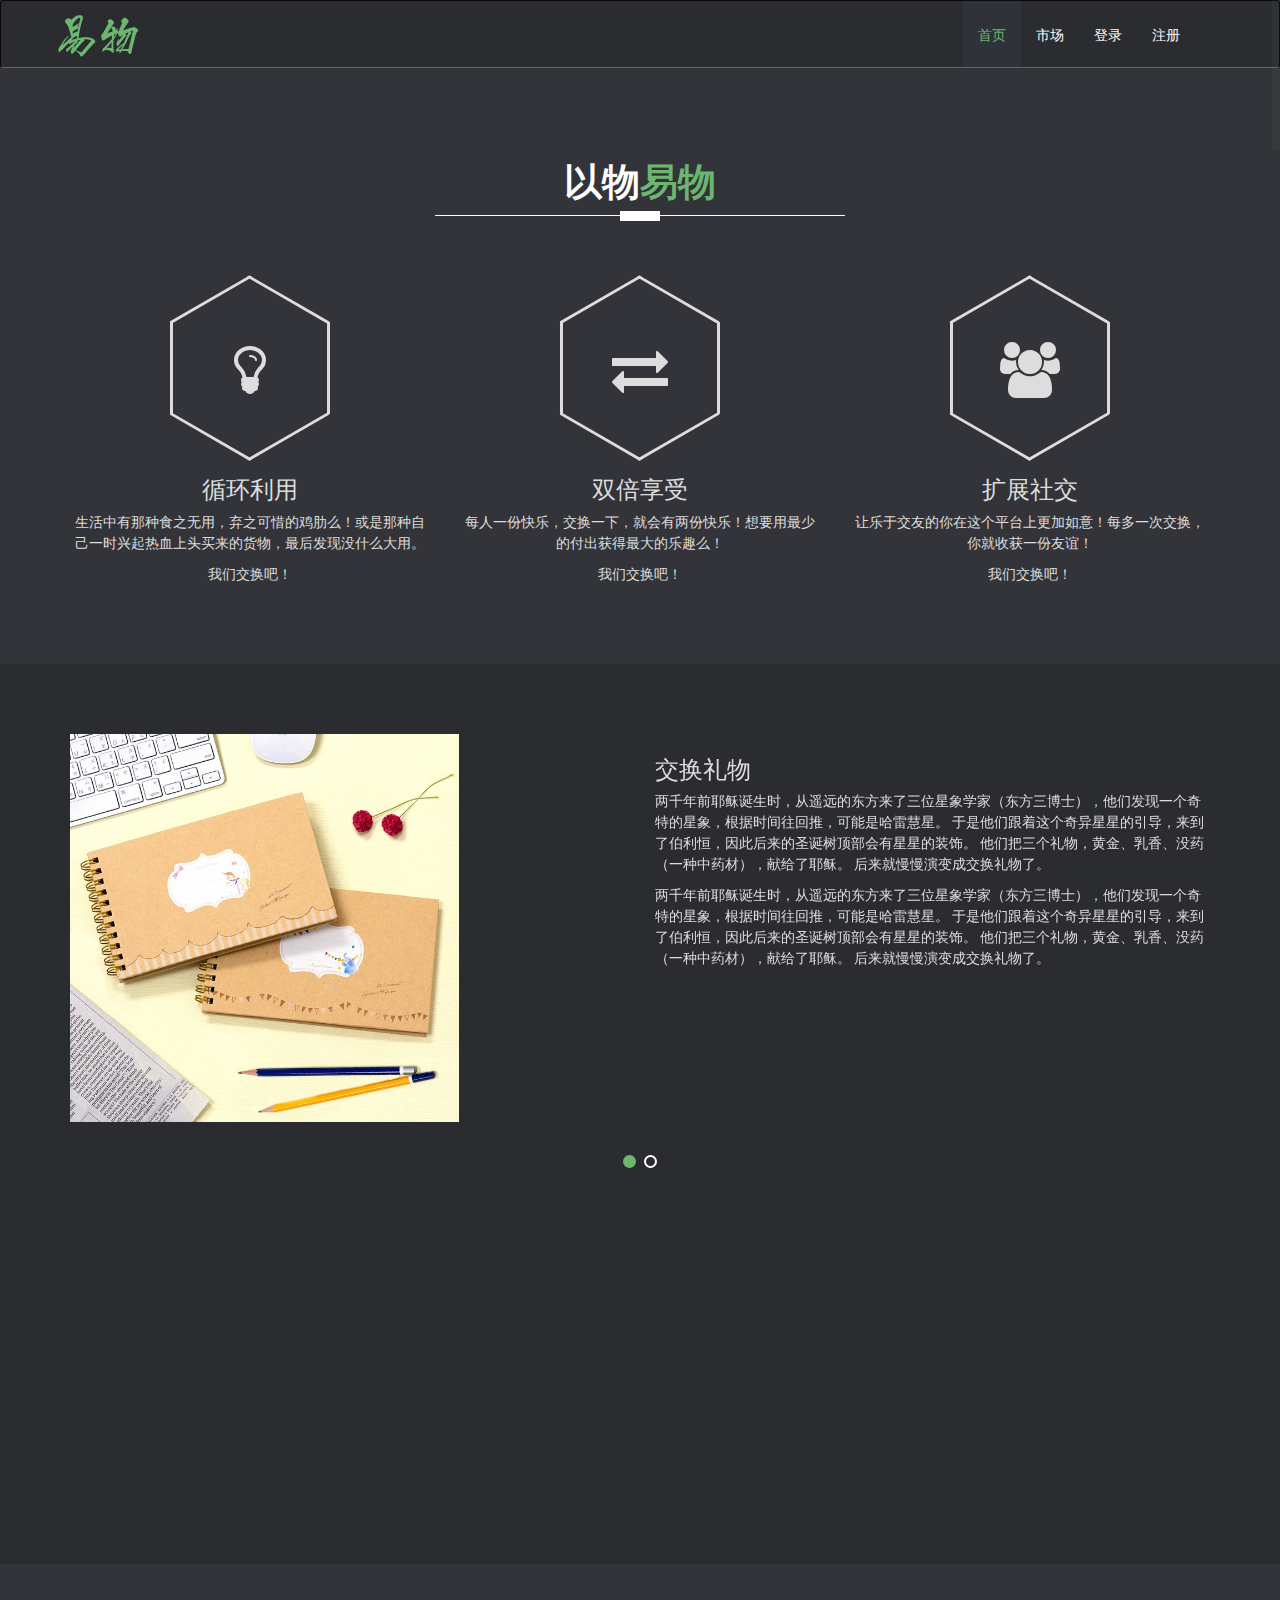
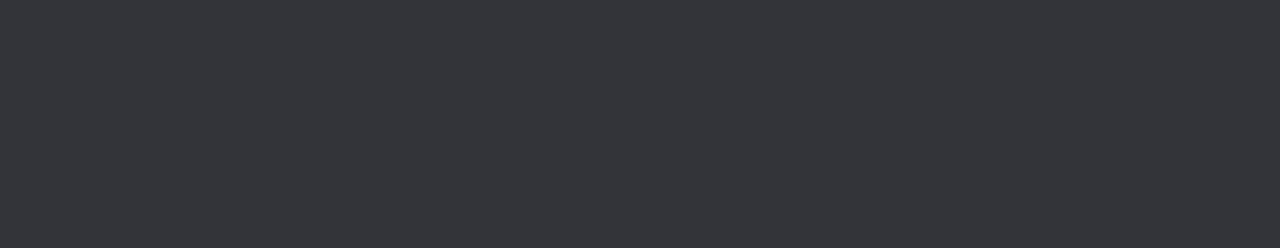
==== web/market.html @ 010b6f3e "完成登录界面以及市场" ====
<!DOCTYPE html>
<!--[if lt IE 7]>      <html class="no-js lt-ie9 lt-ie8 lt-ie7"> <![endif]-->
<!--[if IE 7]>         <html class="no-js lt-ie9 lt-ie8"> <![endif]-->
<!--[if IE 8]>         <html class="no-js lt-ie9"> <![endif]-->
<!--[if gt IE 8]><!-->
<html class="no-js">
<!--<![endif]-->

<head>
  <meta http-equiv="Content-Type" content="text/html; charset=UTF-8">
  <meta name="description" content="BUAA database course work">

  <meta name="author" content="TongyuYue">

  <title>易物校园二手物品交换平台</title>

  <!-- Mobile Specific Meta
        ================================================== -->
  <meta name="viewport" content="width=device-width, initial-scale=1">

  <!-- Favicon -->
  <link rel="shortcut icon" type="image/x-icon" href="img/favicon.png" />

  <!-- CSS
        ================================================== -->
  <!-- Fontawesome Icon font -->
  <link rel="stylesheet" href="css/font-awesome.min.css">
  <!-- bootstrap.min css -->
  <link rel="stylesheet" href="css/bootstrap.min.css">
  <!-- Animate.css -->
  <link rel="stylesheet" href="css/animate.css">
  <!-- Owl Carousel -->
  <link rel="stylesheet" href="css/owl.carousel.css">
  <!-- Grid Component css -->
  <link rel="stylesheet" href="css/component.css">
  <!-- Slit Slider css -->
  <link rel="stylesheet" href="css/slit-slider.css">
  <!-- Main Stylesheet -->
  <link rel="stylesheet" href="css/main.css">
  <!-- Media Queries -->
  <link rel="stylesheet" href="css/media-queries.css">

  <!--
        Google Font
        =========================== -->

  <!-- Oswald / Title Font -->
  <link href='http://fonts.useso.com/css?family=Oswald:400,300' rel='stylesheet' type='text/css'>
  <!-- Ubuntu / Body Font -->
  <link href='http://fonts.useso.com/css?family=Ubuntu:400,300' rel='stylesheet' type='text/css'>

  <!-- Modernizer Script for old Browsers -->
  <script src="js/modernizr-2.6.2.min.js"></script>




</head>

<body id="body">
  <!--
        Start Preloader
        ==================================== -->
  <div id="loading-mask">
    <div class="loading-img">
      <img alt="Yiwu Preloader" src="img/preloader.gif" />
    </div>
  </div>
  <!--
        End Preloader
        ==================================== -->

  <!--
        Welcome Slider
        ==================================== -->

  <!--/#home section-->

  <!-- 
        Fixed Navigation
        ==================================== -->
  <header id="navigation" class="navbar navbar-inverse">
    <div class="container">
      <div class="navbar-header">
        <!-- responsive nav button -->
        <button type="button" class="navbar-toggle" data-toggle="collapse" data-target=".navbar-collapse">
                        <span class="sr-only">Toggle navigation</span>
                        <span class="icon-bar"></span>
                        <span class="icon-bar"></span>
                        <span class="icon-bar"></span>
                    </button>
        <!-- /responsive nav button -->

        <!-- logo -->
        <a class="navbar-brand" href="#body">
          <h1 id="logo">
            <img src="img/logo-yiwu.png" />
          </h1>
        </a>
        <!-- /logo -->
      </div>

      <!-- main nav -->
      <nav class="collapse navbar-collapse navbar-right" role="Navigation">
        <ul id="nav" class="nav navbar-nav">
          <li class="current"><a href="#body">首页</a></li>
          <li><a href="#services">市场</a></li>
          <li><a data-toggle="modal" data-target="#login" href="#services">登录</a></li>
          <li><a href="#contact-us">注册</a></li>
        </ul>
      </nav>
      <!-- /main nav -->

    </div>
  </header>
  <!--
        End Fixed Navigation
        ==================================== -->

  <div class="copyrights">Collect from <a href="https://github.com/mycraftmw/db-course">GitHub</a></div>

  <!-- 登录模态框（Modal） -->
  <div id="login" class="modal fade">
    <div class="modal-dialog">
      <div class="modal-content">
        <div class="modal-header">
          <a class="close" data-dismiss="modal">×</a>
          <h3 class="black">登录</h3>
        </div>
        <div class="modal-body">
          <p>
            <label class="black">用户名：</label>
            <input class="black" type="text" name="username" placeholder="username" />
          </p>
          <p>
            <label class="black">密&emsp;码：</label>
            <input type="password" name="password" placeholder="password" />
          </p>
        </div>
        <div class="modal-footer">
          <a href="#" class="btn btn-success black" onclick="javascript:login()">登录</a>
          <a href="#" class="btn black " data-dismiss="modal">关闭</a>
        </div>
      </div>
    </div>
  </div>

  <!--
        Start About Section
        ==================================== -->
  <section id="about" class="bg-one">
    <div class="container">
      <div class="row">

        <!-- section title -->
        <div class="title text-center wow fadeIn" data-wow-duration="1500ms">
          <h2>以物<span class="color">易物</span></h2>
          <div class="border"></div>
        </div>
        <!-- /section title -->

        <!-- About item -->
        <div class="col-md-4 text-center wow fadeInUp" data-wow-duration="500ms">
          <div class="wrap-about">
            <div class="icon-box">
              <i class="fa fa-lightbulb-o fa-4x"></i>
            </div>
            <!-- Express About Yourself -->
            <div class="about-content text-center">
              <h3>循环利用</h3>
              <p>生活中有那种食之无用，弃之可惜的鸡肋么！或是那种自己一时兴起热血上头买来的货物，最后发现没什么大用。</p>
              <p>我们交换吧！</p>
            </div>
          </div>
        </div>
        <!-- End About item -->

        <!-- About item -->
        <div class="col-md-4 text-center wow fadeInUp" data-wow-duration="500ms" data-wow-delay="250ms">
          <div class="wrap-about">
            <div class="icon-box">
              <i class="fa fa-exchange fa-4x "></i>
            </div>
            <!-- Express About Yourself -->
            <div class="about-content text-center">
              <h3>双倍享受</h3>
              <p>每人一份快乐，交换一下，就会有两份快乐！想要用最少的付出获得最大的乐趣么！</p>
              <p>我们交换吧！</p>
            </div>
          </div>
        </div>
        <!-- End About item -->

        <!-- About item -->
        <div class="col-md-4 text-center wow fadeInUp" data-wow-duration="500ms" data-wow-delay="500ms">
          <div class="wrap-about kill-margin-bottom">
            <div class="icon-box">
              <i class="fa fa-users fa-4x"></i>
            </div>
            <!-- Express About Yourself -->
            <div class="about-content text-center">
              <h3>扩展社交</h3>
              <p>让乐于交友的你在这个平台上更加如意！每多一次交换，你就收获一份友谊！</p>
              <p>我们交换吧！</p>
            </div>
          </div>
        </div>
        <!-- End About item -->

      </div>
      <!-- End row -->
    </div>
    <!-- End container -->
  </section>
  <!-- End section -->

  <!--
        Start Main Features
        ==================================== -->
  <section id="main-features">
    <div class="container">
      <div class="row">

        <!-- features item -->
        <div id="features">
          <div class="item">

            <div class="features-item">

              <!-- features media -->
              <div class="col-md-6 feature-media media-wrapper wow fadeInUp" data-wow-duration="500ms">
                <img src="img/jiaohuan.png" class="img-responsive" width="70%">
              </div>
              <!-- /features media -->

              <!-- features content -->
              <div class="col-md-6 feature-desc wow fadeInUp" data-wow-duration="500ms" data-wow-delay="300ms">
                <h3>交换礼物</h3>
                <p>两千年前耶稣诞生时，从遥远的东方来了三位星象学家（东方三博士），他们发现一个奇特的星象，根据时间往回推，可能是哈雷慧星。 于是他们跟着这个奇异星星的引导，来到了伯利恒，因此后来的圣诞树顶部会有星星的装饰。 他们把三个礼物，黄金、乳香、没药（一种中药材），献给了耶稣。
                  后来就慢慢演变成交换礼物了。
                </p>
                <p>两千年前耶稣诞生时，从遥远的东方来了三位星象学家（东方三博士），他们发现一个奇特的星象，根据时间往回推，可能是哈雷慧星。 于是他们跟着这个奇异星星的引导，来到了伯利恒，因此后来的圣诞树顶部会有星星的装饰。 他们把三个礼物，黄金、乳香、没药（一种中药材），献给了耶稣。
                  后来就慢慢演变成交换礼物了。
                </p>
              </div>
              <!-- /features content -->

            </div>
          </div>

          <div class="item">
            <div class="features-item">

              <!-- features media -->
              <div class="col-md-6 feature-media wow fadeInUp" data-wow-duration="500ms">
                <img src="img/happyfriend.jpg" class="img-responsive">
              </div>
              <!-- /features media -->

              <!-- features content -->
              <div class="col-md-6 feature-desc wow fadeInUp" data-wow-duration="500ms" data-wow-delay="300ms">
                <h3>欢乐交友</h3>
                <p>两千年前耶稣诞生时，从遥远的东方来了三位星象学家（东方三博士），他们发现一个奇特的星象，根据时间往回推，可能是哈雷慧星。 于是他们跟着这个奇异星星的引导，来到了伯利恒，因此后来的圣诞树顶部会有星星的装饰。 他们把三个礼物，黄金、乳香、没药（一种中药材），献给了耶稣。
                  后来就慢慢演变成交换礼物了。
                </p>
                <p>两千年前耶稣诞生时，从遥远的东方来了三位星象学家（东方三博士），他们发现一个奇特的星象，根据时间往回推，可能是哈雷慧星。 于是他们跟着这个奇异星星的引导，来到了伯利恒，因此后来的圣诞树顶部会有星星的装饰。 他们把三个礼物，黄金、乳香、没药（一种中药材），献给了耶稣。
                  后来就慢慢演变成交换礼物了。
                </p>
              </div>
              <!-- /features content -->

            </div>
          </div>
        </div>
        <!-- /features item -->

      </div>
      <!-- End row -->
    </div>
    <!-- End container -->
  </section>
  <!-- End section -->

  <!--
        Start Counter Section
        ==================================== -->

  <section id="counter" class="parallax-section">
    <div class="container">
      <div class="row">

        <!-- first count item -->
        <div class="col-md-3 col-sm-6 col-xs-12 text-center wow fadeInDown" data-wow-duration="500ms">
          <div class="counters-item">
            <div>
              <span data-speed="3000" data-to="320">320</span>
            </div>
            <i class="fa fa-users fa-3x"></i>
            <h3>Happy Clients</h3>
          </div>
        </div>
        <!-- end first count item -->

        <!-- second count item -->
        <div class="col-md-3 col-sm-6 col-xs-12 text-center wow fadeInDown" data-wow-duration="500ms" data-wow-delay="200ms">
          <div class="counters-item">
            <div>
              <span data-speed="3000" data-to="565">565</span>
            </div>
            <i class="fa fa-check-square fa-3x"></i>
            <h3>Transaction completed</h3>
          </div>
        </div>
        <!-- end second count item -->

        <!-- third count item -->
        <div class="col-md-3 col-sm-6 col-xs-12 text-center wow fadeInDown" data-wow-duration="500ms" data-wow-delay="400ms">
          <div class="counters-item">
            <div>
              <span data-speed="3000" data-to="95">95</span>
              <span>%</span>
            </div>
            <i class="fa fa-thumbs-up fa-3x"></i>
            <h3>Positive feedback</h3>

          </div>
        </div>
        <!-- end third count item -->

        <!-- fourth count item -->
        <div class="col-md-3 col-sm-6 col-xs-12 text-center wow fadeInDown" data-wow-duration="500ms" data-wow-delay="600ms">
          <div class="counters-item kill-margin-bottom">
            <div>
              <span data-speed="3000" data-to="2500">2500</span>
            </div>
            <i class="fa fa-coffee fa-3x"></i>
            <h3>Cups of Coffee</h3>
          </div>
        </div>
        <!-- end fourth count item -->

      </div>
      <!-- end row -->
    </div>
    <!-- end container -->
  </section>
  <!-- end section -->

  <!-- end Contact Area
        ========================================== -->

  <footer id="footer" class="bg-one">
    <div class="container">
      <div class="row wow fadeInUp" data-wow-duration="500ms">
        <div class="col-lg-12">

          <!-- Footer Social Links -->
          <div class="social-icon">
            <ul>
              <li><a href="#"><i class="fa fa-facebook"></i></a></li>
              <li><a href="#"><i class="fa fa-twitter"></i></a></li>
              <li><a href="#"><i class="fa fa-google-plus"></i></a></li>
              <li><a href="#"><i class="fa fa-youtube"></i></a></li>
              <li><a href="#"><i class="fa fa-linkedin"></i></a></li>
              <li><a href="#"><i class="fa fa-dribbble"></i></a></li>
              <li><a href="#"><i class="fa fa-pinterest"></i></a></li>
            </ul>
          </div>
          <!--/. End Footer Social Links -->

          <!-- copyright -->
          <div class="copyright text-center">
            <a href="index.html">
              <img src="img/logo-yiwu.png" alt="Meghna" />
            </a>
            <br />

            <p>数据库展示<a href="https://github.com/mycraftmw/db-course" target="_blank" title="gayhub">GitHub</a> - Collect from
              <a href="https://github.com/mycraftmw/db-course" title="gayhub" target="_blank">GayHub</a>. Copyright &copy;
              2015. All Rights Reserved.</p>
          </div>
          <!-- /copyright -->

        </div>
        <!-- end col lg 12 -->
      </div>
      <!-- end row -->
    </div>
    <!-- end container -->
  </footer>
  <!-- end footer -->

  <!-- Back to Top
        ============================== -->
  <a href="javascript:;" id="scrollUp">
    <i class="fa fa-angle-up fa-2x"></i>
  </a>

  <!-- end Footer Area
        ========================================== -->

  <!-- 
        Essential Scripts
        =====================================-->

  <!-- Main jQuery -->
  <script src="js/jquery-1.11.0.min.js"></script>
  <!-- Bootstrap 3.1 -->
  <script src="js/bootstrap.min.js"></script>
  <!-- Slitslider -->
  <script src="js/jquery.slitslider.js"></script>
  <script src="js/jquery.ba-cond.min.js"></script>
  <!-- Parallax -->
  <script src="js/jquery.parallax-1.1.3.js"></script>
  <!-- Owl Carousel -->
  <script src="js/owl.carousel.min.js"></script>
  <!-- Portfolio Filtering -->
  <script src="js/jquery.mixitup.min.js"></script>
  <!-- Custom Scrollbar -->
  <script src="js/jquery.nicescroll.min.js"></script>
  <!-- Jappear js -->
  <script src="js/jquery.appear.js"></script>
  <!-- Pie Chart -->
  <script src="js/easyPieChart.js"></script>
  <!-- jQuery Easing -->
  <script src="js/jquery.easing-1.3.pack.js"></script>
  <!-- tweetie.min -->
  <script src="js/tweetie.min.js"></script>
  <!-- Google Map API -->

  <!-- Highlight menu item -->
  <script src="js/jquery.nav.js"></script>
  <!-- Sticky Nav -->
  <script src="js/jquery.sticky.js"></script>
  <!-- Number Counter Script -->
  <script src="js/jquery.countTo.js"></script>
  <!-- wow.min Script -->
  <script src="js/wow.min.js"></script>
  <!-- For video responsive -->
  <script src="js/jquery.fitvids.js"></script>
  <!-- Grid js -->
  <script src="js/grid.js"></script>
  <!-- Custom js -->
  <script src="js/custom.js"></script>

</body>

</html>
---- web/css/component.css ----
#og-grid > .mix{
	display: none;
}

.og-grid {
	list-style: none;
	padding: 20px 0;
	margin: 0 auto;
	text-align: center;
	width: 100%;
}

.og-grid li {
	display: inline-block;
	margin: 0 0 3px 0;
	vertical-align: top;
	height: 250px;
    width: 300px;
}

.og-grid li > a,
.og-grid li > a img {
	border: none;
	outline: none;
	display: block;
	position: relative;
    max-width: 100%;
    height: 250px;
}

.og-grid li.og-expanded > a::after {
	top: auto;
	border: solid transparent;
	content: " ";
	height: 0;
	width: 0;
	position: absolute;
	pointer-events: none;
	border-bottom-color: #43464B;
	border-width: 15px;
	left: 50%;
	margin: -20px 0 0 -15px;
}

.og-expander {
	position: absolute;
	background-color: rgba(242,242,242,.1);
	top: auto;
	left: 0;
	width: 100%;
	margin-top: 10px;
	text-align: left;
	height: 0;
	overflow: hidden;
}

.og-expander-inner {
	padding: 50px 30px;
	height: 100%;
    color: #ddd;
}

.og-close {
	position: absolute;
	width: 40px;
	height: 40px;
	top: 20px;
	right: 20px;
	cursor: pointer;
}

.og-close::before,
.og-close::after {
	content: '';
	position: absolute;
	width: 100%;
	top: 50%;
	height: 1px;
	background: #888;
	-webkit-transform: rotate(45deg);
	-moz-transform: rotate(45deg);
	transform: rotate(45deg);
}

.og-close::after {
	-webkit-transform: rotate(-45deg);
	-moz-transform: rotate(-45deg);
	transform: rotate(-45deg);
}

.og-close:hover::before,
.og-close:hover::after {
	background: #fff;
}

.og-fullimg,
.og-details {
	width: 50%;
	float: left;
	height: 100%;
	overflow: hidden;
	position: relative;
}

.og-details {
	padding: 0 40px 0 20px;
}

.og-fullimg {
	text-align: center;
}

.og-fullimg img {
	display: inline-block;
	max-height: 100%;
	max-width: 100%;
}

.og-details h3 {
	font-size: 28px;
	font-weight: 300;
	margin-bottom: 10px;
	padding: 40px 0 10px;
	text-transform: capitalize;
}

.og-details p {
	font-weight: 400;
	font-size: inherit;
	line-height: 22px;
	color: inherit;
}

.og-details a {
	font-size: 16px;
	color: #999;
	text-transform: capitalize;
	padding: 10px 20px;
	border: 2px solid #999;
	display: inline-block;
	margin: 30px 0 0;
	outline: none;
}

.og-details a::before {
	content: '\2192';
    display: inline-block;
    float: right;
    margin-left: 10px;
}

.og-details a:hover {
	border-color: #ddd;
	color: #ddd;
}

.og-loading {
	width: 20px;
	height: 20px;
	border-radius: 50%;
	background: #ddd;
	box-shadow: 0 0 1px #ccc, 15px 30px 1px #ccc, -15px 30px 1px #ccc;
	position: absolute;
	top: 50%;
	left: 50%;
	margin: -25px 0 0 -25px;
	-webkit-animation: loader 0.5s infinite ease-in-out both;
	-moz-animation: loader 0.5s infinite ease-in-out both;
	animation: loader 0.5s infinite ease-in-out both;
}

@-webkit-keyframes loader {
	0% { background: #ddd; }
	33% { background: #ccc; box-shadow: 0 0 1px #ccc, 15px 30px 1px #ccc, -15px 30px 1px #ddd; }
	66% { background: #ccc; box-shadow: 0 0 1px #ccc, 15px 30px 1px #ddd, -15px 30px 1px #ccc; }
}

@-moz-keyframes loader {
	0% { background: #ddd; }
	33% { background: #ccc; box-shadow: 0 0 1px #ccc, 15px 30px 1px #ccc, -15px 30px 1px #ddd; }
	66% { background: #ccc; box-shadow: 0 0 1px #ccc, 15px 30px 1px #ddd, -15px 30px 1px #ccc; }
}

@keyframes loader {
	0% { background: #ddd; }
	33% { background: #ccc; box-shadow: 0 0 1px #ccc, 15px 30px 1px #ccc, -15px 30px 1px #ddd; }
	66% { background: #ccc; box-shadow: 0 0 1px #ccc, 15px 30px 1px #ddd, -15px 30px 1px #ccc; }
}

@media screen and (max-width: 830px) {

	.og-expander h3 { font-size: 32px; }
	.og-expander p { font-size: 13px; }
	.og-expander a { font-size: 12px; }

}

@media screen and (max-width: 650px) {

	.og-fullimg { display: none; }
	.og-details { float: none; width: 100%; }
	
}
---- web/css/slit-slider.css ----
.sl-slider-wrapper {
	width: 800px;
	height: 400px;
	margin: 0 auto;
	position: relative;
	overflow: hidden;
}

.sl-slider {
	position: absolute;
	top: 0;
	left: 0;
}

/* Slide wrapper and slides */

.sl-slide,
.sl-slides-wrapper,
.sl-slide-inner {
	position: absolute;
	width: 100%;
	height: 100%;
	top: 0;
	left: 0;
} 

.sl-slide {
	z-index: 1;
}

/* The duplicate parts/slices */

.sl-content-slice {
	overflow: hidden;
	position: absolute;
	-webkit-box-sizing: content-box;
	-moz-box-sizing: content-box;
	box-sizing: content-box;
	background: #fff;
	-webkit-backface-visibility: hidden;
	-moz-backface-visibility: hidden;
	-o-backface-visibility: hidden;
	-ms-backface-visibility: hidden;
	backface-visibility: hidden;
	opacity : 1;
}

/* Horizontal slice */

.sl-slide-horizontal .sl-content-slice {
	width: 100%;
	height: 50%;
	left: -200px;
	-webkit-transform: translateY(0%) scale(1);
	-moz-transform: translateY(0%) scale(1);
	-o-transform: translateY(0%) scale(1);
	-ms-transform: translateY(0%) scale(1);
	transform: translateY(0%) scale(1);
}

.sl-slide-horizontal .sl-content-slice:first-child {
	top: -200px;
	padding: 200px 200px 0px 200px;
}

.sl-slide-horizontal .sl-content-slice:nth-child(2) {
	top: 50%;
	padding: 0px 200px 200px 200px;
}

/* Vertical slice */

.sl-slide-vertical .sl-content-slice {
	width: 50%;
	height: 100%;
	top: -200px;
	-webkit-transform: translateX(0%) scale(1);
	-moz-transform: translateX(0%) scale(1);
	-o-transform: translateX(0%) scale(1);
	-ms-transform: translateX(0%) scale(1);
	transform: translateX(0%) scale(1);
}

.sl-slide-vertical .sl-content-slice:first-child {
	left: -200px;
	padding: 200px 0px 200px 200px;
}

.sl-slide-vertical .sl-content-slice:nth-child(2) {
	left: 50%;
	padding: 200px 200px 200px 0px;
}

/* Content wrapper */
/* Width and height is set dynamically */
.sl-content-wrapper {
	position: absolute;
}

.sl-content {
	width: 100%;
	height: 100%;
	background: #fff;
}

/* Default styles for background colors */
.sl-slide-horizontal .sl-slide-inner {
	background: #ddd;
}

.sl-slide-vertical .sl-slide-inner {
	background: #ccc;
}

/* ======================================================================================== */
/*	Custom Style
/* ======================================================================================== */

#home .sl-slider-wrapper {
	width: 100%;
	overflow: hidden;
	position: relative;
}

#home .bg-img {
	padding: 200px;
	-webkit-box-sizing: content-box;
	-moz-box-sizing: content-box;
	box-sizing: content-box;
	position: absolute;
	top: -200px;
	left: -200px;
	width: 100%;
	height: 100%;
	-webkit-background-size: cover;
	-moz-background-size: cover;
	background-size: cover;
	background-position: center center;
}

/* Custom navigation arrows */

.nav-arrows span {
	position: absolute;
	z-index: 2000;
	top: 50%;
	width: 40px;
	height: 40px;
	border: 8px solid #ddd;
	border: 8px solid rgba(150,150,150,0.4);
	text-indent: -90000px;
	margin-top: -40px;
	cursor: pointer;
	
	-webkit-transform: rotate(45deg);
	-moz-transform: rotate(45deg);
	-o-transform: rotate(45deg);
	-ms-transform: rotate(45deg);
	transform: rotate(45deg);
}

.nav-arrows span:hover {
	border-color: rgba(150,150,150,0.9);
}

.nav-arrows span.nav-arrow-prev {
	left: 5%;
	border-right: none;
	border-top: none;
}

.nav-arrows span.nav-arrow-next {
	right: 5%;
	border-left: none;
	border-bottom: none;
}

/* Custom navigation dots */

.nav-dots {
	text-align: center;
	position: absolute;
	bottom: 2%;
	height: 30px;
	width: 100%;
	left: 0;
	z-index: 1000;
	display: none;
}

.nav-dots span {
	display: inline-block;
	position: relative;
	width: 16px;
	height: 16px;
	border-radius: 50%;
	margin: 3px;
	background: #ddd;
	background: rgba(150,150,150,0.4);
	cursor: pointer;
	box-shadow: 
		0 1px 1px rgba(255,255,255,0.4), 
		inset 0 1px 1px rgba(0,0,0,0.1);
}

#home .nav-dots span {
	background: rgba(150,150,150,0.1);
	margin: 6px;
	-webkit-transition: all 0.2s;
	-moz-transition: all 0.2s;
	-ms-transition: all 0.2s;
	-o-transition: all 0.2s;
	transition: all 0.2s;
	box-shadow: 
		0 1px 1px rgba(255,255,255,0.4), 
		inset 0 1px 1px rgba(0,0,0,0.1),
		0 0 0 2px rgba(255,255,255,0.5);
}

#home .nav-dots span.nav-dot-current,
#home .nav-dots span:hover {
	box-shadow: 
		0 1px 1px rgba(255,255,255,0.4), 
		inset 0 1px 1px rgba(0,0,0,0.1),
		0 0 0 5px rgba(255,255,255,0.5);
}

.nav-dots span.nav-dot-current:after {
	content: "";
	position: absolute;
	width: 10px;
	height: 10px;
	top: 3px;
	left: 3px;
	border-radius: 50%;
	background: rgba(255,255,255,0.8);
}

/* Content elements */

#home .bg-img-1 {
	background-image: url(../img/slides/1.jpg);
}
#home .bg-img-2 {
	background-image: url(../img/slides/2.jpg);
}
#home .bg-img-3 {
	background-image: url(../img/slides/3.jpg);
}
---- web/css/main.css ----
/* Table of Content
==================================================
	#Home
	#Navigation
	#About
	#Service
	#Portfolio
	#Our Team
	#Pricing
	#Blog
	#Contact
*/


/*=================================================================
	Basic Setup
==================================================================*/

body {
    background-color: #2B2C30;
	font-family: 'Ubuntu', 'Arial', sans-serif;
    line-height: 1.5;
    color: #ddd;
}

ol, ul {
    margin: 0;
    padding: 0;
    list-style: none;
}

figure {
    margin: 0;
}

a {
    color: #fff;
	
	-webkit-transition: all .3s ease-in 0s;
	   -moz-transition: all .3s ease-in 0s;
		 -o-transition: all .3s ease-in 0s;
			transition: all .3s ease-in 0s;
}

iframe {
    border: 0;
}

a, a:focus, a:hover {
    text-decoration: none;
    outline: 0;
}

a:focus, a:hover {
    color: #6CB670;
}

h1, h2, h3, h4, h5, h6 {
    font-family: oswald;
    font-weight: 400;
}

.kill-margin-bottom {
	margin-bottom: 0 !important;
}

.btn {
    background-color: transparent;
    color: #fff;
    padding: 10px 30px;
	border-radius: 0;
    margin-top: 15px;
	
	-webkit-transition: all .5s ease-in 0s;
	   -moz-transition: all .5s ease-in 0s;
		 -o-transition: all .5s ease-in 0s;
			transition: all .5s ease-in 0s;
}

.btn:focus {
	color: #ddd;
}

.btn-green {
    background-color: #6cb670;
}

.btn-green:focus, 
.btn-green:hover {
    background-color: #2F383D;
	color: #fff;
}

.btn-transparent {
	border: 1px solid #4e595f;
}

.btn-transparent:focus {
    background-color: transparent;
    border-color: #6cb670;
}

.btn-transparent:hover {
    background-color: #6cb670;
	border: 1px solid transparent;
    color: #fff;
}

.form-control {
	background-color: #2f383d;
	border-radius: 0;
	padding: 5px 10px;
	border: 0 none;
	color: #ddd;
}

.copyrights{text-indent:-9999px;height:0;line-height:0;font-size:0;overflow:hidden;}

.form-control:focus {
	box-shadow: 0 0 0;
}

.form-control::-webkit-input-placeholder { /*  Chrome, Safari, Opera  */
   color: #ddd;
}

.form-control:-moz-placeholder { /* Firefox 18- */
   color: #ddd;  
}

.form-control::-moz-placeholder {  /* Firefox 19+ */
   color: #ddd;  
}

.form-control:-ms-input-placeholder {  /*  Internet Explorer  */
   color: #ddd;  
}


#loading-mask {
    background: #333439;
    height: 100%;
    left: 0;
    opacity: 1;
    filter: alpha(opacity=100);
    position: fixed;
    text-align: center;
    top: 0;
    width: 100%;
    z-index: 999999999;
}

.loading-img {
    height: 100%;
    left: 0;
    position: fixed;
    top: 50%;
    width: 100%;
}

.border {
    border-top: 1px solid #fff;
    height: 1px;
    margin: 15px auto 0;
    position: relative;
    width: 35%;
}

.border:before {
    background-color: #fff;
    border: 1px ridge #fff;
    content: "";
    height: 10px;
    left: 50%;
    margin-left: -20px;
    position: absolute;
    top: -5px;
    width: 40px;
}

.title {
    padding-bottom: 60px;
}

.title h2 {
    text-transform: uppercase;
    font-weight: 700;
    font-size: 38px;
    color: #fff;
}

.color {
    color: #6CB670;
}

.sub-title {
    padding: 0 0 50px;
}

.sub-title > h3 {
    border-left: 3px solid #ddd;
    border-right: 3px solid #ddd;
    display: inline-block;
    padding: 5px 25px;
    text-transform: uppercase;
}

.btn.active:focus, .btn:active:focus, .btn:focus {
    outline: 0;
}

.bg-one {
    background-color: #333439;
}

.parallax-section {
	background-attachment: fixed !important;
	background-position: center center;
	background-repeat: no-repeat;
	background-size: cover;
}


/*=================================================================
	Home Slider
==================================================================*/

#home {
    position: relative;
}

#slitSlider .carousel-caption {
	padding: 0;
    display: table;
    height: 100%;
    width: 100%;
    min-height: 100%;
    left: 0;
    top: 0;
    z-index: 11;
	background-color: rgba(0,0,0,.5);
}

#slitSlider .carousel-caption a {
    font-size: 18px;
}

#slitSlider .carousel-caption > div {
    vertical-align: middle;
    display: table-cell;
}

#slitSlider .carousel-caption h2 {
    color: #FFF;
    font-family: Oswald, sans-serif;
    font-size: 70px;
    font-weight: 700;
    margin-bottom: 40px;
    text-transform: uppercase;
}

#slitSlider .carousel-caption h3 {
    color: #FFF;
    font-family: Oswald, sans-serif;
    font-size: 40px;
    font-weight: 700;
    margin-bottom: 59px;
}



/*=================================================================
	Navigation
==================================================================*/

.navbar-inverse {
	background-color: #2B2C30;
	width: 100%;
	z-index: 99;
}

.navbar {
  border-bottom: 1px solid #666;
  margin-bottom: 0;
}

.navbar-brand {
	height: auto;
	padding: 8px 0;
}

.navbar-brand h1 {
	margin: 0;
}

.navbar-inverse .navbar-nav > li > a {
    color: #fff;
    font-size: 14px;
    line-height: 26px;
    padding: 20px 15px;

	-webkit-transition: background .5s ease-in-out 0s;
	   -moz-transition: background .5s ease-in-out 0s;
		 -o-transition: background .5s ease-in-out 0s;
			transition: background .5s ease-in-out 0s;
}

.navbar-inverse .navbar-nav > li.current > a {
    color: #6cb670;
    background-color: #2f3238;
}

.navbar-inverse .navbar-nav > li > a:hover {
    color: #6cb670;
}


/*=================================================================
	About us section
==================================================================*/

#about {
    padding: 70px 0;
}

.icon-box {
	position: relative;
	width: 160px; 
	height: 92.38px;
	background-color: transparent;
	margin: 46.19px auto 60px;
	padding: 20px 0;
	border-left: solid 3px #ddd;
	border-right: solid 3px #ddd;
	
	-webkit-transform: translateZ(0px);
	   -moz-transform: translateZ(0px);
		-ms-transform: translateZ(0px);
		 -o-transform: translateZ(0px);
			transform: translateZ(0px);

	-webkit-transition-duration: 0.3s;
	   -moz-transition-duration: 0.3s;
		 -o-transition-duration: 0.3s;
			transition-duration: 0.3s;

	-webkit-transition-property: transform;
	   -moz-transition-property: transform;
		 -o-transition-property: transform;
			transition-property: transform;
}

.icon-box:hover {
	-webkit-transform: translateY(-10px);
	   -moz-transform: translateY(-10px);
		-ms-transform: translateY(-10px);
		 -o-transform: translateY(-10px);
			transform: translateY(-10px);
}

.icon-box:before,
.icon-box:after {
	content: "";
	position: absolute;
	z-index: 1;
	width: 113.14px;
	height: 113.14px;
	background-color: inherit;
	left: 20.4315px;

	-webkit-transform: scaleY(0.5774) rotate(-45deg);
	   -moz-transform: scaleY(0.5774) rotate(-45deg);
		-ms-transform: scaleY(0.5774) rotate(-45deg);
		 -o-transform: scaleY(0.5774) rotate(-45deg);
			transform: scaleY(0.5774) rotate(-45deg);
}

.icon-box:before {
	top: -56.5685px;
	border-top: solid 4.2426px #ddd;
	border-right: solid 4.2426px #ddd;
}

.icon-box:after {
	bottom: -56.5685px;
	border-bottom: solid 4.2426px #ddd;
	border-left: solid 4.2426px #ddd;
}

/*=================================================================
	Our Benefits
==================================================================*/

#main-features {
    padding: 70px 0;
}

.feature-media {
	margin-bottom: 30px;
}

.feature-desc a {
	margin-right: 20px;
}


/*=================================================================
	Item counter section
==================================================================*/

#counter {
    background-image: url(../img/parallax/city.jpg);
    padding: 70px 0;
}

.counters-item {
    border: 1px solid #4e595f;
    padding-bottom: 30px;
}

.counters-item > div {
    margin: 10px 0;
}

.counters-item span {
    display: inline;
    font-family: Oswald, sans-serif;
    font-size: 35px;
    line-height: 50px;
}

.counters-item i {
    margin-bottom: 15px;
}

.counters-item h3 {
	font-family: Ubuntu,sans-serif;
	font-size: 20px;
	margin: 0;
}


/*=================================================================
	Services section
==================================================================*/

#services {
    padding: 70px 0 100px;
}

#services .title {
    padding-bottom: 125px;
}

.service-block {
    padding: 50px 20px;
    border-left: 1px solid #4e595f;
    border-top: 1px solid #4e595f;
    margin-bottom: 40px;
	
	-webkit-box-shadow:2px 2px 5px rgba(44, 44, 44, .3), 13px 13px 0 rgba(256, 256, 256, .7);
	   -moz-box-shadow:2px 2px 5px rgba(44, 44, 44, .3), 13px 13px 0 rgba(256, 256, 256, .7);
			box-shadow:2px 2px 5px rgba(44, 44, 44, .3), 13px 13px 0 rgba(256, 256, 256, .7);
}

.service-icon {
    margin-bottom: 40px;
}

.service-block h3 {
	text-transform: uppercase;
}



/*=================================================================
	Portfolio section
==================================================================*/

#showcase {
    padding: 75px 0;
}

.portfolio-filter {
    margin-bottom: 15px;
}

.portfolio-filter ul li {
    display: inline;
}

.portfolio-filter ul li a {
	color: #ddd;
	display: inline-block;
	font-size: 14px;
	margin: 0 10px;
	padding: 5px 15px;
	position: relative;
}

.portfolio-filter ul li a::before {
	position: absolute;
	top: 0;
	left: 0;
	width: 100%;
	height: 2px;
	background: #63B670;
	content: '';
	
	-webkit-transition: top 0.3s;
	   -moz-transition: top 0.3s;
		 -o-transition: top 0.3s;
			transition: top 0.3s;
}

.portfolio-filter ul li a::after {
	position: absolute;
	top: 0;
	left: 0;
	width: 2px;
	height: 2px;
	background: #63B670;
	content: '';
	
	-webkit-transition: height 0.3s;
	   -moz-transition: height 0.3s;
		 -o-transition: height 0.3s;
			transition: height 0.3s;
}

.portfolio-filter ul li a:hover::before {
	top: 100%;
	opacity: 1;
}

.portfolio-filter ul li a:hover::after {
	height: 100%;
}

.og-grid .mix > a {
	display:block;
	overflow:hidden;
	position:relative;
}

.og-grid .mix a img {
	-webkit-transition: all 0.6s ease 0s;
	   -moz-transition: all 0.6s ease 0s;
		 -o-transition: all 0.6s ease 0s;
			transition: all 0.6s ease 0s;
}

.og-grid .mix a:hover img {
	-webkit-transform: scale(1.4) rotate(15deg);
	   -moz-transform: scale(1.4) rotate(15deg);
		-ms-transform: scale(1.4) rotate(15deg);
		 -o-transform: scale(1.4) rotate(15deg);
			transform: scale(1.4) rotate(15deg);
}

.hover-mask {
    top: 0;
    left: 0;
    width: 100%;
    height: 100%;
    position: absolute;
    background-color: rgba(43, 44, 48, 0.8);
	
	opacity: 0;
	filter: alpha(opacity=0);
	
	-webkit-transition: all 600ms ease-out 0s;	
	   -moz-transition: all 600ms ease-out 0s;
		 -o-transition: all 600ms ease-out 0s;
		    transition: all 600ms ease-out 0s;
		  
	-webkit-transform: rotateY(180deg) scale(0.5,0.5);
	   -moz-transform: rotateY(180deg) scale(0.5,0.5);
		-ms-transform: rotateY(180deg) scale(0.5,0.5);
		 -o-transform: rotateY(180deg) scale(0.5,0.5);
			transform: rotateY(180deg) scale(0.5,0.5);	
}

.hover-mask h3 {
	color: #ddd;
	font-size: 20px;
	position: relative;
	text-transform: uppercase;
	top: 110px;
}

.hover-mask span {
	border: 2px solid #ddd;
	border-radius: 50px;
	color: #ddd;
	display: inline-block;
	height: 50px;
	left: 42%;
	padding: 11px 0;
	position: absolute;
	text-align: center;
	top: 22%;
	width: 50px;
}

.og-grid .mix a:hover .hover-mask {
	opacity: 1;
	filter: alpha(opacity=100);
	
	-webkit-transform: rotateY(0deg) scale(1,1);
	   -moz-transform: rotateY(0deg) scale(1,1);
		-ms-transform: rotateY(0deg) scale(1,1);
		 -o-transform: rotateY(0deg) scale(1,1);
		    transform: rotateY(0deg) scale(1,1);
}


/*=================================================================
	Our skills
==================================================================*/

#team-skills {
    padding: 70px 0;
    background-image: url(../img/parallax/skills.jpg);
}

.skill-chart > h3 {
    border-bottom: 1px solid;
    margin: 25px 0 15px;
    padding-bottom: 10px;
}

.chart {
    display: block;
    position: relative;
}

.percent {
    display: inline-block;
    font-size: 1.6em;
    height: 150px;
    line-height: 150px;
    text-align: center;
    width: 150px;
    z-index: 2;
}

.chart canvas {
    left: 50%;
    margin-left: -75px;
    position: absolute;
    top: 0;
}

.percent:after {
    content: '%';
    margin-left: .1em;
    font-size: .8em;
}



/*=================================================================
	Our Team
==================================================================*/

#our-team {
    padding: 70px 0;
}

.about-team {
    color: #fff;
    padding-bottom: 40px;
}

.about-team .title h1 {
    color: #fff;
}

.team-mate {
	background-color: #303136;
	border: 1px solid #4e595f;
}

.member-photo {
	overflow: hidden;
	position: relative;
}

.member-photo img {
	-webkit-transition: all 0.6s ease 0s;
	   -moz-transition: all 0.6s ease 0s;
		 -o-transition: all 0.6s ease 0s;
			transition: all 0.6s ease 0s;
}

.member-photo:hover img {
	-webkit-transform: scale(1.2);
	   -moz-transform: scale(1.2);
		-ms-transform: scale(1.2);
		 -o-transform: scale(1.2);
			transform: scale(1.2);
}

.member-title {
	border-bottom: 1px solid #4e595f;
	padding: 10px 15px;
}


.member-photo .mask {
    background-color: rgba(43, 44, 48, 0.8);
    position: absolute;
    text-align: center;
    height: 100%;
    width: 100%;
    left: 0;
    top: 0;
	
	opacity: 0;
	filter: alpha(opacity=0);
	
	-webkit-transition: all 600ms ease-out 0s;	
	   -moz-transition: all 600ms ease-out 0s;
		 -o-transition: all 600ms ease-out 0s;
		    transition: all 600ms ease-out 0s;
		  
	-webkit-transform: rotateY(180deg) scale(0.5,0.5);
	   -moz-transform: rotateY(180deg) scale(0.5,0.5);
		-ms-transform: rotateY(180deg) scale(0.5,0.5);
		 -o-transform: rotateY(180deg) scale(0.5,0.5);
			transform: rotateY(180deg) scale(0.5,0.5);	
}

.member-photo:hover .mask {
    cursor: pointer;
	opacity: 1;
	filter: alpha(opacity=100);
	
	-webkit-transform: rotateY(0deg) scale(1,1);
	   -moz-transform: rotateY(0deg) scale(1,1);
		-ms-transform: rotateY(0deg) scale(1,1);
		 -o-transform: rotateY(0deg) scale(1,1);
		    transform: rotateY(0deg) scale(1,1);
}

.team-mate h3 {
	font-family: Ubuntu,sans-serif;
	font-size: 20px;
	margin: 0 0 5px;
}

.member-info {
	padding: 15px;
}

.mask ul {
    text-align: center;
    position: relative;
    top: 125px;
}

.mask ul li {
    display: inline-block;
    margin-right: 15px;
}

.mask ul li a {
    border: 1px solid #ddd;
    border-radius: 4px;
    color: #fff;
    display: block;
    font-size: 20px;
    height: 35px;
    line-height: 35px;
    text-align: center;
    width: 35px;
}

.mask ul li a:hover {
    background-color: #6cb670;
    border: 1px solid transparent;
}


/*=================================================================
	Twitter Feed
==================================================================*/

#twitter-feed {
	background-image: url("../img/parallax/twitter.jpg");
	padding-bottom: 100px;
	padding-top: 80px;
}

.twitter-bird span {
    border: 2px solid #6cb670;
    border-radius: 50px;
    color: #6cb670;
    display: inline-block;
    margin-bottom: 50px;
    height: 90px;
    width: 90px;
}

.twitter-bird span i {
    line-height: 90px;
}

.tweet {
    margin-bottom: 10px;
}

.tweet a {
    color: #6cb670;
}

/*=================================================================
	Pricing section
==================================================================*/

#pricing {
    padding: 70px 0;
}

.pricing {
	background-color: #2b2c30;
}

.price-title {
  background-color: #2b2c30;
  padding: 30px 0 20px;
}

.price-title > h3 {
    color: #6cb670;
    font-family: Oswald;
    font-weight: 700;
    margin: 0 0 10px;
    text-transform: uppercase;
}

.price-title > p {
    font-size: 18px;
    font-weight: 400;
}


.price-title .value {
	color: #6cb670;
	font-size: 30px;
}

.pricing li {
    border-top: 2px solid #3F4045;
    font-weight: 400;
    padding: 10px 0;
}

.pricing li:last-child {
    border-bottom: 2px solid #3F4045;
}

.pricing li:nth-child(2n) {
    background-color: #2F3035;
}

.pricing a.btn {
    text-transform: uppercase;
	margin: 20px 0;
}



/*=================================================================
	Testimonial section
==================================================================*/

#testimonial {
    background-image: url(../img/parallax/bicycle.jpg);
    padding: 70px 0;
}

#testimonials .owl-wrapper-outer {
  top: -25px;
}

.client-info {
  margin: 0 auto;
  width: 45%;
}

.client-thumb img {
  border-radius: 50%;
  margin: 0 auto;
  max-width: 115px;
  width: 100%;
}

.client-meta {
  margin: 0 0 10px;
}

.client-meta h3 {
  font-family: Ubuntu,sans-serif;
  font-size: 20px;
  margin: 15px 0 5px .0;
}

.client-meta span {
  font-size: 12px;
}

.client-comment .social-profile {
	text-align: center;
}

.client-comment .social-profile li {
	display:inline-block;
    margin: 0 6px 0 0;
}

.social-profile ul li {
    float: left;
    margin: 0 6px 0 0;
}

.social-profile a {
    color: #4e595f;
	display: block;
}

.social-profile li a i {
  line-height: 33px;
}

.social-profile li a:hover {
	color: #6CB670;
}

.owl-pagination,
.owl-buttons {
	text-align: center;
}

.owl-controls .owl-page {
    display: inline-block;
}

.owl-controls .owl-page span {
    background-color: transparent;
    border: 2px solid #fff;
    border-radius: 50px;
    display: block;
    height: 13px;
    margin: 0 4px;
    width: 13px;
    opacity: 1;
    filter: alpha(opacity=100);
}

.owl-controls .owl-page.active span,
.owl-controls .owl-page:hover span {
    background-color: #6cb670;
    border: 2px solid transparent;
}

.our-clients {
  margin: 30px 0 0;
}

#our-clietns .item img {
	max-width: 150px;
	width: 100%;
}

#our-clietns .owl-next, 
#our-clietns .owl-prev {
  border: 1px solid #ddd;
  border-radius: 50px;
  display: inline-block;
  margin: 45px 0 0;
  padding: 3px 15px;
  position: relative;
  text-align: center;
}

#our-clietns .owl-next i, 
#our-clietns .owl-prev i {
  line-height: 34px;
}

#our-clietns .owl-prev {
  margin-right: 15px;
}

#our-clients .item {
    margin: 10px;
}


/*=================================================================
	Latest Posts
==================================================================*/

#blog {
    padding-bottom: 110px;
    padding-top: 70px;
}

.note {
	background-color: #323338;
	border: 1px solid #4e595f;
}

.note .media-wrapper {
	border-bottom: 1px solid #4e595f;
}

.note .excerpt {
	padding: 0 10px 20px;
}

.note .excerpt h3 {
	font-size: 20px;
	line-height: 1.5;
	text-transform: capitalize;
}

.all-post {
	margin-top: 50px;
}


/*=================================================================
	Contact
==================================================================*/

#contact-us {
    padding: 70px 0 0;
}

.contact-form {
	margin-bottom: 40px;
}

.contact-form .form-control {
	background-color: transparent;
	border: 1px solid #4e595f;
	height: 38px;
}

.contact-form input:hover, 
.contact-form textarea:hover,
#contact-submit:hover {
    border-color: #6CB670;
}

#contact-submit {
	border: 1px solid #4e595f;
	padding: 12px 0;
	width: 100%;
	margin: 0;
}

.contact-form textarea.form-control {
    padding: 10px;
    height: 120px;
}

.contact-info p {
	margin-bottom: 25px;
}

.con-info {
    margin-bottom: 20px;
}

.con-info i,
.con-info span {
    float: left;
}

.con-info span {
	margin: -5px 0 0 15px;
}

.error {
    display: none;
    padding: 10px;
    color: #D8000C;
    border-radius: 4px;
    font-size: 13px;
    background-color: #FFBABA;
}

.success {
    background-color: #6cb670;
    border-radius: 4px;
    color: #fff;
    display: none;
    font-size: 13px;
    padding: 10px;
}

#map-canvas {
    height: 370px;
    width: 100%;
}


/*=================================================================
	Footer section
==================================================================*/

.social-icon {
    padding: 60px 0 35px;
}

.social-icon > ul {
    text-align: center;
}

.social-icon > ul > li {
    display: inline-block;
    margin-right: 20px;
}

.social-icon > ul > li > a {
    background-color: #26292e;
    display: block;
    height: 70px;
    width: 70px;

	-webkit-transform: rotateY(180deg);
	   -moz-transform: rotateY(180deg);
		-ms-transform: rotateY(180deg);
		 -o-transform: rotateY(180deg);
			transform: rotateY(180deg);

	-webkit-transition: all 400ms ease-out 0s;
	   -moz-transition: all 400ms ease-out 0s;
		 -o-transition: all 400ms ease-out 0s;
			transition: all 400ms ease-out 0s;
}

.social-icon > ul > li > a > i {
    color: #55606a;
    display: inline-block;
    font-size: 32px;
    line-height: 70px;
    margin: 0;

    opacity: 0.3;
    filter: alpha(opacity=30);

	-webkit-transform: rotateY(180deg);
	   -moz-transform: rotateY(180deg);
		-ms-transform: rotateY(180deg);
		 -o-transform: rotateY(180deg);
			transform: rotateY(180deg);

	-webkit-transition: all 400ms ease-out 0s;
	   -moz-transition: all 400ms ease-out 0s;
		 -o-transition: all 400ms ease-out 0s;
			transition: all 400ms ease-out 0s;
}

.social-icon > ul > li:hover a {
    background-color: #6CB670;
	
	-webkit-transform: rotateY(0deg);
	   -moz-transform: rotateY(0deg);
		-ms-transform: rotateY(0deg);
		 -o-transform: rotateY(0deg);
			transform: rotateY(0deg);
}

.social-icon > ul > li:hover a i {
    color: #fff;
    opacity: 1;
    filter: alpha(opacity=100);
	
	-webkit-transform: rotateY(0deg);
	   -moz-transform: rotateY(0deg);
		-ms-transform: rotateY(0deg);
		 -o-transform: rotateY(0deg);
			transform: rotateY(0deg);
}

.copyright {
    padding: 20px 0;
    color: #fff;
}

.copyright > img {
    margin-bottom: 15px;
}

#scrollUp {
    border: 1px solid #4e595f;
    bottom: 15px;
    color: #fff;
    display: none;
    padding: 8px 12px;
    position: fixed;
    right: 20px;
    z-index: 600;
}

#scrollUp:hover {
    background-color: #6cb670;
    border: 1px solid #6cb670;
}


/*=================================================================
	Blog Page
==================================================================*/


#blog-banner {
	padding-bottom: 100px;
    padding-top: 150px;
}

.blog-icon {
    border: 1px solid #6CB670;
    border-radius: 50%;
    color: #6CB670;
    display: inline-block;
    padding: 16px 20px;
}

.blog-title h1 {
    text-transform: uppercase;
}

#blog-page {
	margin: 0 0 40px;
}

.post-item .entry {
	border: 1px solid #4e595f;
	margin-bottom: 30px;
}

.entry .post-excerpt {
	padding: 0 20px;
}

#gallery-post .owl-prev,
#post-thumb .owl-prev,
#gallery-post .owl-next,
#post-thumb .owl-next {
    padding: 5px 17px;
    position: absolute;
    top: 45%;

	-webkit-transition: all .5s ease-in 0s;
	   -moz-transition: all .5s ease-in 0s;
		 -o-transition: all .5s ease-in 0s;
			transition: all .5s ease-in 0s;
}

#gallery-post .owl-prev,
#post-thumb .owl-prev {
    left: -45px;
}

#gallery-post .owl-next,
#post-thumb .owl-next {
    right: -45px;
}

#gallery-post:hover .owl-prev,
#post-thumb:hover .owl-prev {
    left: 0;
}

#gallery-post:hover .owl-next,
#post-thumb:hover .owl-next {
    right: 0;
}

#gallery-post,
#post-thumb {
    overflow-x: hidden;
}

#post-thumb .owl-buttons {
    color: #fff;
}

.post-meta {
	background-color: #3d444a;
	border-top: 1px solid #4e595f;
	font-size: 13px;
	margin: 20px 0 0;
	padding: 0 20px 10px;
}

.post-meta > span {
	border-right: 1px solid #4e595f;
	display: inline-block;
	font-size: 12px;
	margin: 10px 10px 0 0;
	padding-right: 10px;
}

.post-meta > span:last-child {
    border-right: 0;
}

.post-meta > span > i {
    margin-right: 5px;
}

.post-meta a:hover {
	color: #6CB670;
}

.post-excerpt .more {
    margin-top: 20px;
}

.post-excerpt .more a {
    display: inline-block;
    font-size: 13px;
    padding: 10px 25px;
}

.post-excerpt .more a:hover {
    background-color: #6CB670;
    color: #fff;
}

aside.widget {
    margin-bottom: 25px;
}

.widget-title > h3 {
	color: #fff;
    margin-bottom: 15px;
    margin-top: 0;
    position: relative;
}

#search-form {
	position: relative;
}

#search-submit {
	background: none;
	border: 0;
	color: #C8C8CA;
	display: block;
	font-size: 16px;
	height: 32px;
	outline: 0;
	position: absolute;
	right: 0;
	text-align: center;
	top: 0;
	width: 32px;
}

.widget-content .tab-content {
	background-color: #2f383d;
	padding: 20px;
}

.tab-post-nav {
	background-color: #4A535A;
}

.tab-post-nav li {
	float: left;
}

.tab-post-nav li.active a {  
	border-top: 3px solid #6cb670;
	background-color: #2F383D;
	color: #6CB670;
}

.tab-pane.active .clearfix:first-child {
	margin-bottom: 25px;
}

.tab-excerpt > span {
	display: block;
	font-size: 12px;
	margin-bottom: 10px;
}

.tab-excerpt h4 a {
	color: #fff;
}

.tab-excerpt h4 a:hover {
	color: #6cb670;
}

.tab-post-nav li a {
	border-top: 3px solid transparent;
	color: #fff;
	display: block;
	padding: 13px 18px;
	text-align: center;
}

.categories li {
    margin-bottom: 10px;

	-webkit-transition: all .5s ease-in 0s;
	   -moz-transition: all .5s ease-in 0s;
		 -o-transition: all .5s ease-in 0s;
			transition: all .5s ease-in 0s;
}

.categories > li:hover a {
    padding-left: 10px;
    color: #6CB670;
}

.categories > li:last-child {
    border-bottom: 0;
}

.categories li a {
    padding-left: 5px;
}

.widget-content .tag {
	background-color: #2F383D;
	color: #fff;
	display: inline-block;
	margin-bottom: 10px;
	margin-right: 5px;
	padding: 5px 13px;
}

.widget-content .tag:hover {
    background-color: #6CB670;
    color: #fff;
}

.post-pagination {
    display: inline-block;
    margin-bottom: 20px;
}

.post-pagination ul li {
    margin-right: 5px;
    float: left;
}

.post-pagination ul li:last-child {
    margin-right: 0;
}

.post-pagination ul li.disabled a {
    cursor: not-allowed;
}

.post-pagination ul li.disabled a:hover {
    background-color: #2E373C;
    color: #9aa8b3;
}

.post-pagination ul li a {
	background-color: #30393e;
	color: #9aa8b3;
	display: block;
	padding: 8px 18px;
}

.post-pagination ul li a:hover, 
.post-pagination ul li.active a {
    background-color: #6CB670;
    color: #fff;
}

/*=================================================================
	Single Blog Page
==================================================================*/

.single-blog {
    background-color: #fff;
    margin-bottom: 50px;
    padding: 20px;
}

blockquote {
    border-left: 5px solid #6cb670;
    font-style: italic;
    line-height: 22px;
    margin: 20px 0;
}

.next-prev {
    border-bottom: 1px solid #4e595f;
    border-top: 1px solid #4e595f;
    margin: 20px 0;
    padding: 15px 0 10px;
}

.next-prev a:hover {
    color: #6CB670;
}

.prev-post i {
    float: left;
    margin-right: 10px;
    margin-top: -4px;
}

.next-post i {
    float: right;
    margin-left: 10px;
    margin-top: -3px;
}

.post-author {
    margin-right: 20px;
}

.post-author > img {
	border: 1px solid #4e595f;
	max-width: 120px;
	padding: 5px;
	width: 100%;
}

.comment-reply-form > h3,
.author-about > h4,
.comments > h4 {
    border-bottom: 1px solid #4e595f;
    margin-bottom: 15px;
    margin-top: 0;
    padding-bottom: 10px;
    position: relative;
}

.author-bio h5 {
    display: inline-block;
}

.post-item .comments-section {
    margin-top: 35px;
}

.comment-list ul {
    margin-top: 20px;
}

.comment-list li {
    margin-bottom: 20px;
}

.comment-wrap {
	border: 1px solid #4e595f;
	border-radius: 1px;
	margin-left: 20px;
	padding: 10px;
	position: relative;
}

.comment-wrap .author-avatar {
	margin-left: -25px;
	margin-right: 20px;
}

.author-comment {
    margin-bottom: 15px;
    overflow: hidden;
}

.author-comment cite a:hover, .replay:hover {
    color: #6CB670;
    text-decoration: underline;
}

.author-comment cite {
    margin-bottom: 2px;
    padding-top: 4px;
}

.comment-content {
    margin-left: 45px;
}

.comment-list ul li {
    padding-left: 25px;
}

.comment-reply-form {
    margin-top: 80px;
}

#comment-form {
    margin-top: 35px;
}

#comment-form .form-control:hover {
    border-color: #6CB670;
}

.form-group:last-child,
.form-group:last-child input {
  margin: 0;
}

.black {
    color: #000
}
---- web/css/media-queries.css ----
/*============================================================
	For Small Desktop
==============================================================*/

@media (min-width: 980px) and (max-width: 1150px) {

	/* parallax section */
    .parallax-section {
        background-position: center top !important;
    }
	
	/* home slider */
    #slitSlider .carousel-caption h2 {
        font-size: 60px;
    }
	
	/* about us */
    .feature-desc h3 {
        margin-top: 0;
    }
	
	/* our team */
    .team-mate {
        margin-bottom: 30px;
    }

    .mask ul {
        top: 85px;
    }

    .mask ul li {
        margin: 0 5px;
    }

    .team-mate > h4 {
        margin-bottom: 10px;
    }

    .team-mate img {
        margin: 0 auto;
    }

    .member-info ul li {
        margin-right: 10px;
    }
	/* testimonial */
    .client-info {
        width: 55%;
    }
	
	/* blog page */
	.tab-post-nav li a {
		padding: 15px 8px;
	}
	
	/* single blog page */
    .author-bio h5 {
        margin-left: 70px;
    }
}

/*============================================================
	Tablet (Portrait) Design for a width of 768px
==============================================================*/

@media (min-width: 768px) and (max-width: 979px) {

	/* parallax section */
    .parallax-section {
        background-position: center top !important;
    }

	/* home page slider */
    #slitSlider .carousel-caption h2 {
        font-size: 50px;
    }

    #nav-dots {
        display: block;
    }

    #nav-arrows {
        display: none;
    }
	
	/* navigation */
    .navbar-inverse .navbar-nav li a {
        padding: 20px 10px;
    }

	/* about us */
    .wrap-about {
        margin: 0 0 75px;
    }

    .about-content {
        margin: 0 auto;
        width: 60%;
    }

	/* fun facts */
    #counter {
        padding-bottom: 50px;
    }

    .counters-item {
        margin-bottom: 30px;
    }

	/* our services */
    .service-block {
        margin: 0 auto 40px;
        width: 310px;
    }

	/* our team */
    .team-mate {
        margin: 0 auto 30px;
        width: 280px;
    }

	/* our skills */
    .skill-chart {
        margin: 0 auto 40px;
        width: 300px;
    }

    .skill-chart {
        margin: 0 auto 40px;
        width: 90%;
    }

    .skill-chart > h3 {
        margin: 15px 0;
    }

	/* pricing table */
    .pricing {
        margin: 0 auto 30px;
        width: 300px;
    }

	/* testimonial */
    .client-info {
        width: 75%;
    }

	/* latest posts */
    .note {
        margin-bottom: 30px;
    }

	/* blog page */
    .tab-post-nav li a {
        padding: 10px;
    }

	/* singla blog page */
    .author-social {
        margin-left: 0;
    }
}


/*============================================================
	Mobile (Portrait) Design for a width of 320px
==============================================================*/

@media only screen and (max-width: 767px) {

	/* parallax section */
    .parallax-section {
        background-position: center top !important;
    }

	/* h1 font size home slider */
    h1 {
        font-size: 30px;
    }

    .carousel-caption img {
        width: 70%;
    }

    #slitSlider .carousel-caption h2 {
        font-size: 24px;
        letter-spacing: 0.5px;
        line-height: 35px;
        margin-bottom: 25px;
    }

    #slitSlider .carousel-caption h3 {
        font-size: 20px;
        letter-spacing: 0.5px;
        line-height: 28px;
        margin-bottom: 25px;
    }

    #slitSlider .carousel-caption a {
        font-size: 14px;
    }

    #nav-dots {
        display: block;
    }

    #nav-arrows {
        display: none;
    }

	/* navigation */
    .navbar-fixed-top {
        padding-bottom: 10px;
    }

    .navbar-inverse .navbar-toggle,
	.navbar-inverse .navbar-toggle .icon-bar {
        border-color: #4e595f;
        border-radius: 0;
    }

    .navbar-inverse .navbar-toggle:hover {
        border-color: #ddd;
        border-radius: 0;
    }

    .navbar-inverse .navbar-toggle .icon-bar:hover {
        background-color: #ddd;
    }

    .navbar-collapse.in {
        overflow-y: inherit;
    }

    .navbar-brand {
        padding: 10px 0 10px 10px;
    }

    .navbar-toggle {
        margin-top: 22px;
    }

    .navbar-nav {
        margin: 0 -15px;
    }

    .navbar-inverse .navbar-nav li a {
        line-height: 45px;
        padding: 0;
        text-align: center;
        border-bottom: 1px solid transparent;
    }

    .wrap-about {
        margin: 0 auto 80px;
        width: 85%;
    }

    .feature-desc a {
        margin: 5px 5px 5px 0;
    }

	/* fun facts */
    .counters-item {
        margin: 0 auto 25px;
        width: 270px;
    }

	/* services */
    #services .title {
        padding-bottom: 60px;
    }

    .service-block {
        margin: 0 auto 30px;
        width: 280px;
        position: relative;
        left: -8px;
    }

	/* our skills */
    .skill-chart {
        margin: 0 auto 40px;
        width: 280px;
    }

	/* our team */
    .team-mate {
        margin: 0 auto 31px;
        width: 280px;
    }

    .team-mate img {
        margin: 0 auto;
    }

    .member-info ul {
        text-align: center;
        margin-bottom: 10px;
    }

	/* pricing table */
    .pricing {
        margin: 0 auto 20px;
        width: 280px;
    }

	/* portfolio */
    .portfolio-filter ul li a {
        margin: 0 10px 10px 0;
        padding: 5px 10px;
    }

	/* testimonials */
    .sub-title h3 {
        font-size: 18px;
    }

    .client-info {
        width: 100%;
    }

	/* latest posts */
    #blog {
        padding-bottom: 0;
    }
	
    .note {
        margin-bottom: 30px;
    }

    .note .excerpt {
        padding: 0 20px 20px;
    }

    .all-post {
        margin: 20px 0 30px;
    }

	/* contact */
    .contact-info {
        margin: 0 0 30px;
    }

    #map-canvas {
        height: 250px;
    }

	/* footer */
    .social-icon ul li, .social-icon ul li:first-child {
        margin: 15px;
    }

    .social-icon ul li a {
        width: 50px;
        height: 50px;
    }

    .social-icon ul li a i {
        font-size: 24px;
        line-height: 50px;
    }

    .blog-title h1 {
        font-size: 28px;
    }

	/* blog page */
    #blog-page {
        margin: 0;
    }

    #blog-posts {
        margin: 0 0 40px;
    }

    .post-excerpt h3 {
        font-size: 20px;
    }
	
	.post-pagination ul li {
		margin: 0 10px 10px 0;
	}
	
    .tab-post-nav li a {
        padding: 8px 5px;
    }

	/* single blog page */
    .author-social {
        margin-left: 0;
    }

    .author-avatar {
        margin-right: 10px;
    }
}



/*============================================================
	Mobile (Landscape) Design for a width of 480px
==============================================================*/

@media only screen and (min-width: 480px) and (max-width: 767px) {

	/* homepage slider */
    #slitSlider .carousel-caption h2 {
        font-size: 30px;
    }

    #slitSlider .carousel-caption h3 {
        font-size: 25px;
    }

    #slitSlider .carousel-caption a {
        font-size: 14px;
    }

    .carousel-caption img {
        width: 50%;
    }

	/* navigation */
    .navbar-fixed-top {
        padding-bottom: 10px;
    }

    .navbar-brand {
        padding: 10px 0 10px 10px;
    }

    .navbar-inverse .navbar-toggle {
        border-color: #6CB670;
        border-radius: 0;
    }

    .navbar-inverse .navbar-toggle:hover {
        border-color: #fff;
        border-radius: 0;
    }

    .navbar-collapse.in {
        overflow-y: inherit;
    }

    .navbar-toggle {
        margin-top: 22px;
    }

    .navbar-inverse .navbar-nav li a {
        line-height: 45px;
        padding: 0;
        text-align: center;
        border-bottom: 2px solid transparent;
    }

	/* about us */
    .wrap-about {
        margin: 0 auto 75px;
        width: 70%;
    }

	/* services */
    .service-block {
        margin: 0 auto 40px;
        width: 310px;
    }

	/* our team */
    .team-mate {
        margin: 0 auto 30px;
        width: 280px;
    }

    .team-mate img {
        margin: 0 auto;
    }

	/* portfolio */
    .og-grid li {
        width: 245px;
    }

	/* skills */
    .skill-chart {
        margin: 0 auto 40px;
        width: 300px;
    }

	/* pricing table */
    .pricing {
        margin: 0 auto 30px;
        width: 350px;
    }

	/* testimonials */
    .client-info {
        width: 74%;
    }

	/* latest posts */
    #blog {
        padding-bottom: 0;
    }
	
    .note {
        margin: 0 auto 30px;
        width: 75%;
    }

	/* contact */
    .contact-info {
        width: 100%;
    }

	/* blog page */
    .tab-post-nav li a {
        padding: 10px 15px;
    }
}
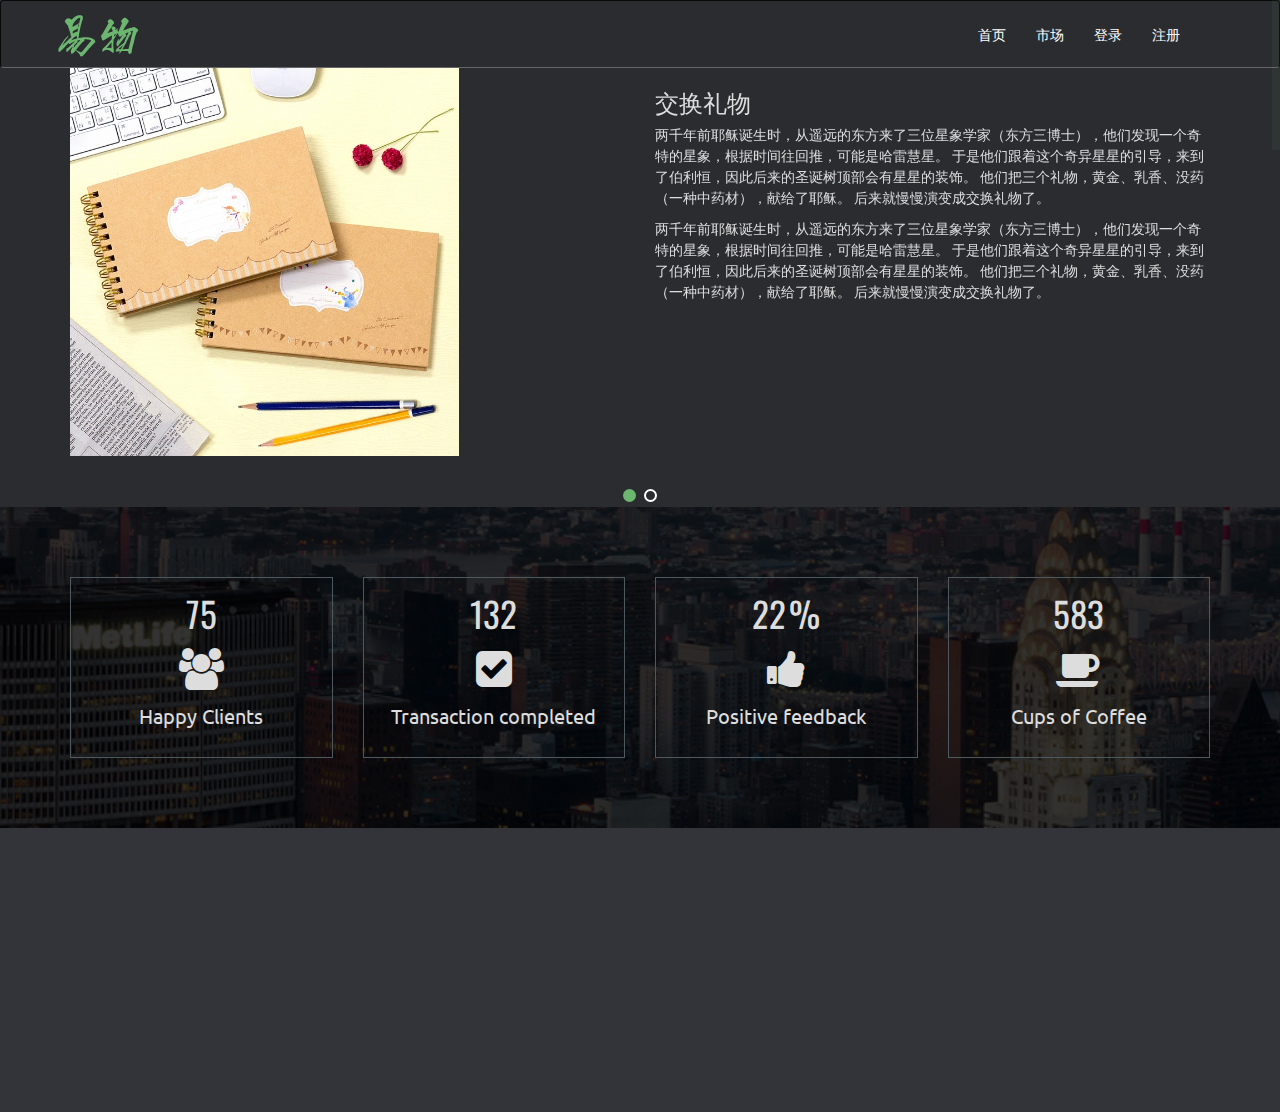
==== commit 640ce6fa: "搞定cookies" ====
--- a/web/market.html
+++ b/web/market.html
@@ -52,12 +52,9 @@
   <!-- Modernizer Script for old Browsers -->
   <script src="js/modernizr-2.6.2.min.js"></script>
 
-
-
-
 </head>
 
-<body id="body">
+<body id="body" onload="myfun()">
   <!--
         Start Preloader
         ==================================== -->
@@ -92,7 +89,7 @@
         <!-- /responsive nav button -->
 
         <!-- logo -->
-        <a class="navbar-brand" href="#body">
+        <a class="navbar-brand" href="index.html">
           <h1 id="logo">
             <img src="img/logo-yiwu.png" />
           </h1>
@@ -103,10 +100,12 @@
       <!-- main nav -->
       <nav class="collapse navbar-collapse navbar-right" role="Navigation">
         <ul id="nav" class="nav navbar-nav">
-          <li class="current"><a href="#body">首页</a></li>
-          <li><a href="#services">市场</a></li>
-          <li><a data-toggle="modal" data-target="#login" href="#services">登录</a></li>
-          <li><a href="#contact-us">注册</a></li>
+          <li><a href="index.html">首页</a></li>
+          <li><a href="market.html">市场</a></li>
+          <li><a id="outlg" data-toggle="modal" data-target="#login" href="#services">登录</a></li>
+          <li><a id="outrg" href="#contact-us">注册</a></li>
+          <li><a id="inlg" data-toggle="modal" data-target="#login" href="#services">login</a></li>
+          <li><a id="inrg" href="#contact-us">register</a></li>
         </ul>
       </nav>
       <!-- /main nav -->
@@ -146,78 +145,9 @@
   </div>
 
   <!--
-        Start About Section
-        ==================================== -->
-  <section id="about" class="bg-one">
-    <div class="container">
-      <div class="row">
-
-        <!-- section title -->
-        <div class="title text-center wow fadeIn" data-wow-duration="1500ms">
-          <h2>以物<span class="color">易物</span></h2>
-          <div class="border"></div>
-        </div>
-        <!-- /section title -->
-
-        <!-- About item -->
-        <div class="col-md-4 text-center wow fadeInUp" data-wow-duration="500ms">
-          <div class="wrap-about">
-            <div class="icon-box">
-              <i class="fa fa-lightbulb-o fa-4x"></i>
-            </div>
-            <!-- Express About Yourself -->
-            <div class="about-content text-center">
-              <h3>循环利用</h3>
-              <p>生活中有那种食之无用，弃之可惜的鸡肋么！或是那种自己一时兴起热血上头买来的货物，最后发现没什么大用。</p>
-              <p>我们交换吧！</p>
-            </div>
-          </div>
-        </div>
-        <!-- End About item -->
-
-        <!-- About item -->
-        <div class="col-md-4 text-center wow fadeInUp" data-wow-duration="500ms" data-wow-delay="250ms">
-          <div class="wrap-about">
-            <div class="icon-box">
-              <i class="fa fa-exchange fa-4x "></i>
-            </div>
-            <!-- Express About Yourself -->
-            <div class="about-content text-center">
-              <h3>双倍享受</h3>
-              <p>每人一份快乐，交换一下，就会有两份快乐！想要用最少的付出获得最大的乐趣么！</p>
-              <p>我们交换吧！</p>
-            </div>
-          </div>
-        </div>
-        <!-- End About item -->
-
-        <!-- About item -->
-        <div class="col-md-4 text-center wow fadeInUp" data-wow-duration="500ms" data-wow-delay="500ms">
-          <div class="wrap-about kill-margin-bottom">
-            <div class="icon-box">
-              <i class="fa fa-users fa-4x"></i>
-            </div>
-            <!-- Express About Yourself -->
-            <div class="about-content text-center">
-              <h3>扩展社交</h3>
-              <p>让乐于交友的你在这个平台上更加如意！每多一次交换，你就收获一份友谊！</p>
-              <p>我们交换吧！</p>
-            </div>
-          </div>
-        </div>
-        <!-- End About item -->
-
-      </div>
-      <!-- End row -->
-    </div>
-    <!-- End container -->
-  </section>
-  <!-- End section -->
-
-  <!--
         Start Main Features
         ==================================== -->
-  <section id="main-features">
+  <section id="">
     <div class="container">
       <div class="row">
 
@@ -404,6 +334,7 @@
         =====================================-->
 
   <!-- Main jQuery -->
+
   <script src="js/jquery-1.11.0.min.js"></script>
   <!-- Bootstrap 3.1 -->
   <script src="js/bootstrap.min.js"></script>
@@ -442,7 +373,10 @@
   <script src="js/grid.js"></script>
   <!-- Custom js -->
   <script src="js/custom.js"></script>
-
+  <script src="js/myjs.js"></script>
+  <script>
+    window.onload=modifybar();
+  </script>
 </body>
 
 </html>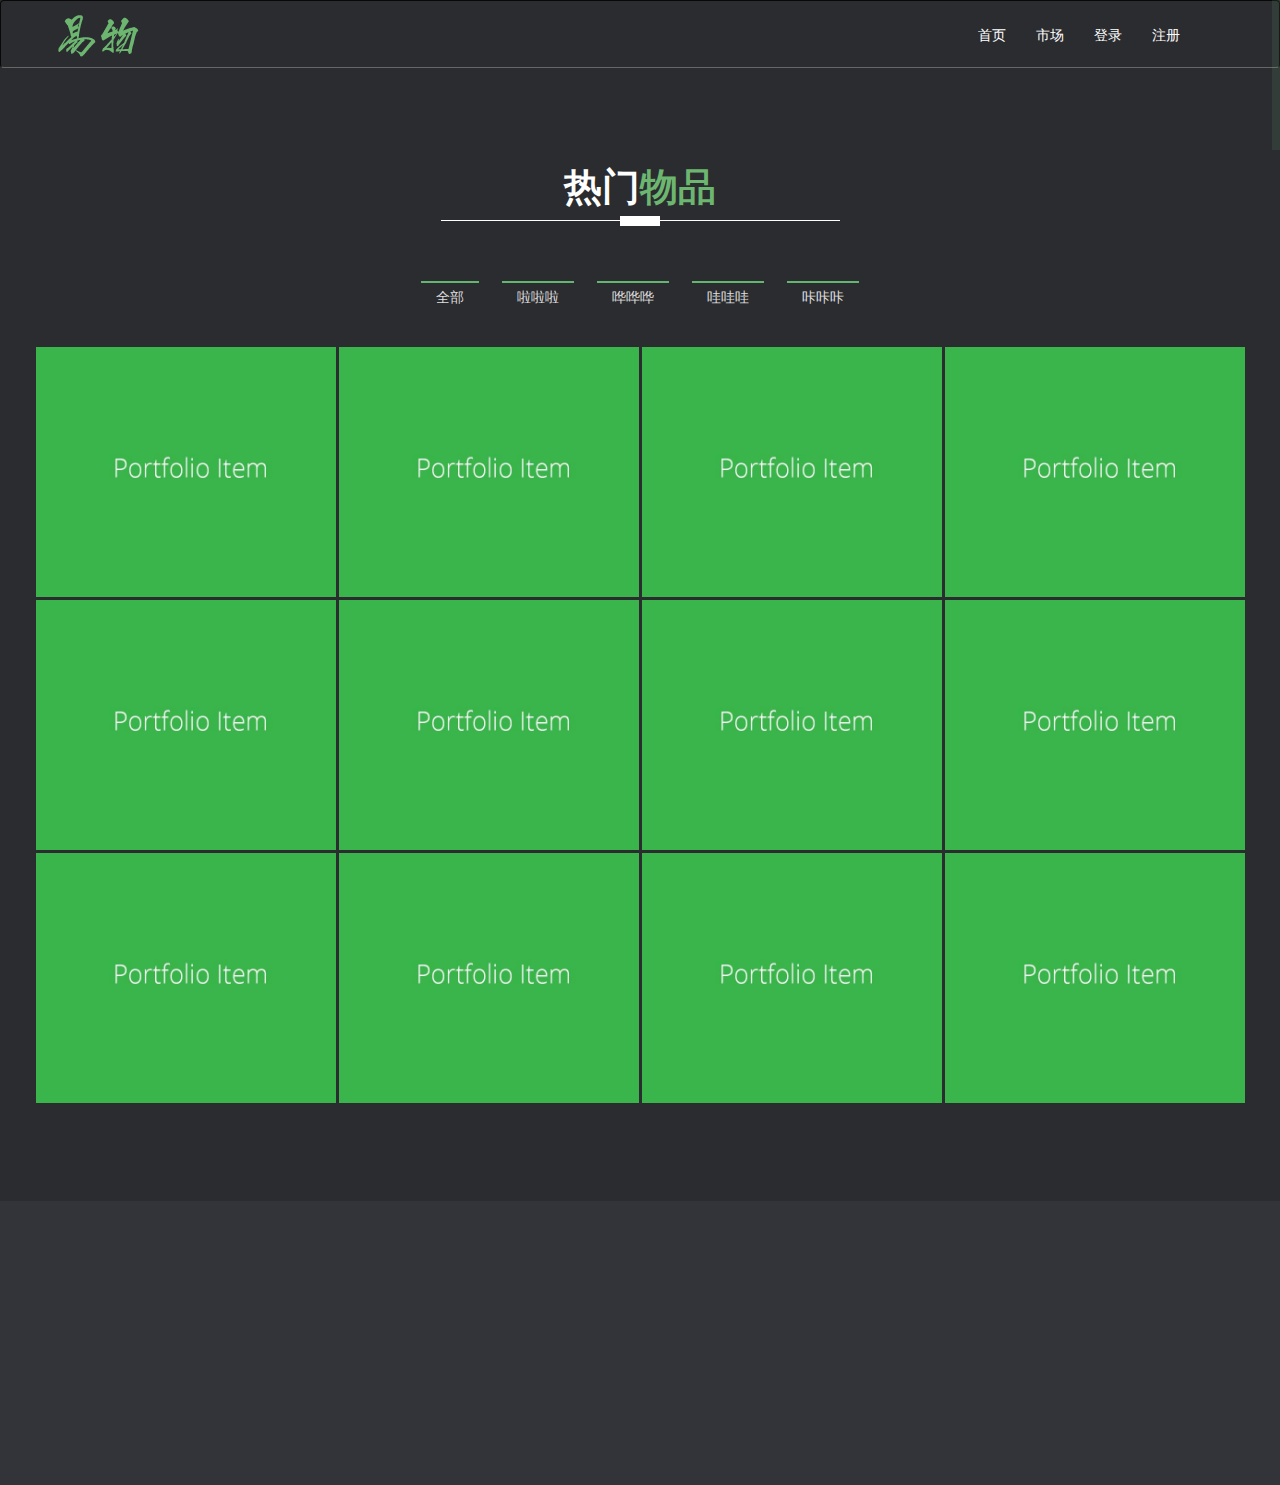
==== commit 5c8c2334: "市场模板" ====
--- a/web/market.html
+++ b/web/market.html
@@ -144,140 +144,196 @@
     </div>
   </div>
 
-  <!--
-        Start Main Features
-        ==================================== -->
-  <section id="">
+
+  <!-- Start Portfolio Section
+        =========================================== -->
+
+  <section id="showcase">
     <div class="container">
-      <div class="row">
-
-        <!-- features item -->
-        <div id="features">
-          <div class="item">
-
-            <div class="features-item">
-
-              <!-- features media -->
-              <div class="col-md-6 feature-media media-wrapper wow fadeInUp" data-wow-duration="500ms">
-                <img src="img/jiaohuan.png" class="img-responsive" width="70%">
-              </div>
-              <!-- /features media -->
-
-              <!-- features content -->
-              <div class="col-md-6 feature-desc wow fadeInUp" data-wow-duration="500ms" data-wow-delay="300ms">
-                <h3>交换礼物</h3>
-                <p>两千年前耶稣诞生时，从遥远的东方来了三位星象学家（东方三博士），他们发现一个奇特的星象，根据时间往回推，可能是哈雷慧星。 于是他们跟着这个奇异星星的引导，来到了伯利恒，因此后来的圣诞树顶部会有星星的装饰。 他们把三个礼物，黄金、乳香、没药（一种中药材），献给了耶稣。
-                  后来就慢慢演变成交换礼物了。
-                </p>
-                <p>两千年前耶稣诞生时，从遥远的东方来了三位星象学家（东方三博士），他们发现一个奇特的星象，根据时间往回推，可能是哈雷慧星。 于是他们跟着这个奇异星星的引导，来到了伯利恒，因此后来的圣诞树顶部会有星星的装饰。 他们把三个礼物，黄金、乳香、没药（一种中药材），献给了耶稣。
-                  后来就慢慢演变成交换礼物了。
-                </p>
-              </div>
-              <!-- /features content -->
-
-            </div>
+      <div class="row wow fadeInDown" data-wow-duration="500ms">
+        <div class="col-lg-12">
+
+          <!-- section title -->
+          <div class="title text-center">
+            <h2>热门<span class="color">物品</span></h2>
+            <div class="border"></div>
           </div>
-
-          <div class="item">
-            <div class="features-item">
-
-              <!-- features media -->
-              <div class="col-md-6 feature-media wow fadeInUp" data-wow-duration="500ms">
-                <img src="img/happyfriend.jpg" class="img-responsive">
-              </div>
-              <!-- /features media -->
-
-              <!-- features content -->
-              <div class="col-md-6 feature-desc wow fadeInUp" data-wow-duration="500ms" data-wow-delay="300ms">
-                <h3>欢乐交友</h3>
-                <p>两千年前耶稣诞生时，从遥远的东方来了三位星象学家（东方三博士），他们发现一个奇特的星象，根据时间往回推，可能是哈雷慧星。 于是他们跟着这个奇异星星的引导，来到了伯利恒，因此后来的圣诞树顶部会有星星的装饰。 他们把三个礼物，黄金、乳香、没药（一种中药材），献给了耶稣。
-                  后来就慢慢演变成交换礼物了。
-                </p>
-                <p>两千年前耶稣诞生时，从遥远的东方来了三位星象学家（东方三博士），他们发现一个奇特的星象，根据时间往回推，可能是哈雷慧星。 于是他们跟着这个奇异星星的引导，来到了伯利恒，因此后来的圣诞树顶部会有星星的装饰。 他们把三个礼物，黄金、乳香、没药（一种中药材），献给了耶稣。
-                  后来就慢慢演变成交换礼物了。
-                </p>
-              </div>
-              <!-- /features content -->
-
-            </div>
+          <!-- /section title -->
+
+          <!-- portfolio item filtering -->
+          <div class="portfolio-filter clearfix">
+            <ul class="text-center">
+              <li><a href="javascript:void(0)" class="filter" data-filter="all">全部</a></li>
+              <li><a href="javascript:void(0)" class="filter" data-filter=".app">啦啦啦</a></li>
+              <li><a href="javascript:void(0)" class="filter" data-filter=".web">哗哗哗</a></li>
+              <li><a href="javascript:void(0)" class="filter" data-filter=".photoshop">哇哇哇</a></li>
+              <li><a href="javascript:void(0)" class="filter" data-filter=".illustrator">咔咔咔</a></li>
+            </ul>
           </div>
+          <!-- /portfolio item filtering -->
+
         </div>
-        <!-- /features item -->
-
+        <!-- /end col-lg-12 -->
       </div>
-      <!-- End row -->
-    </div>
-    <!-- End container -->
+      <!-- end row -->
+    </div>
+    <!-- end container -->
+
+    <!-- portfolio items -->
+    <div class="portfolio-item-wrapper wow fadeInUp" data-wow-duration="500ms">
+      <ul id="og-grid" class="og-grid">
+
+        <!-- single portfolio item -->
+        <li class="mix app">
+          <a href="javascript:void(0)" data-largesrc="img/portfolio/portx1.jpg" data-title="Azuki bean" data-description="Swiss chard pumpkin bunya nuts maize plantain aubergine napa cabbage soko coriander sweet pepper water spinach winter purslane shallot tigernut lentil beetroot.">
+            <img src="img/portfolio/portx1.jpg" alt="Meghna">
+            <div class="hover-mask">
+              <h3>Azuki bean</h3>
+              <span><i class="fa fa-plus fa-2x"></i></span>
+            </div>
+          </a>
+        </li>
+        <!-- /single portfolio item -->
+
+        <!-- single portfolio item -->
+        <li class="mix web">
+          <a href="javascript:void(0)" data-largesrc="img/portfolio/portx1.jpg" data-title="Veggies sunt bona vobis" data-description="Komatsuna prairie turnip wattle seed artichoke mustard horseradish taro rutabaga ricebean carrot black-eyed pea turnip greens beetroot yarrow watercress kombu.">
+            <img src="img/portfolio/portx1.jpg" alt="Meghna">
+            <div class="hover-mask">
+              <h3>Veggies sunt bona vobis</h3>
+              <span><i class="fa fa-plus fa-2x"></i></span>
+            </div>
+          </a>
+        </li>
+        <!-- /single portfolio item -->
+
+        <!-- single portfolio item -->
+        <li class="mix photoshop">
+          <a href="javascript:void(0)" data-largesrc="img/portfolio/portx1.jpg" data-title="Dandelion horseradish" data-description="Cabbage bamboo shoot broccoli rabe chickpea chard sea lettuce lettuce ricebean artichoke earthnut pea aubergine okra brussels sprout avocado tomato.">
+            <img src="img/portfolio/portx1.jpg" alt="Meghna">
+            <div class="hover-mask">
+              <h3>Dandelion horseradish</h3>
+              <span><i class="fa fa-plus fa-2x"></i></span>
+            </div>
+          </a>
+        </li>
+        <!-- /single portfolio item -->
+
+        <!-- single portfolio item -->
+        <li class="mix illustrator">
+          <a href="javascript:void(0)" data-largesrc="img/portfolio/portx1.jpg" data-title="Dandelion horseradish" data-description="Cabbage bamboo shoot broccoli rabe chickpea chard sea lettuce lettuce ricebean artichoke earthnut pea aubergine okra brussels sprout avocado tomato.">
+            <img src="img/portfolio/portx1.jpg" alt="Meghna">
+            <div class="hover-mask">
+              <h3>Dandelion horseradish</h3>
+              <span><i class="fa fa-plus fa-2x"></i></span>
+            </div>
+          </a>
+        </li>
+        <!-- /single portfolio item -->
+
+        <!-- single portfolio item -->
+        <li class="mix app">
+          <a href="javascript:void(0)" data-largesrc="img/portfolio/portx1.jpg" data-title="Azuki bean" data-description="Swiss chard pumpkin bunya nuts maize plantain aubergine napa cabbage soko coriander sweet pepper water spinach winter purslane shallot tigernut lentil beetroot.">
+            <img src="img/portfolio/portx1.jpg" alt="Meghna">
+            <div class="hover-mask">
+              <h3>Azuki bean</h3>
+              <span><i class="fa fa-plus fa-2x"></i></span>
+            </div>
+          </a>
+        </li>
+        <!-- /single portfolio item -->
+
+        <!-- single portfolio item -->
+        <li class="mix app">
+          <a href="javascript:void(0)" data-largesrc="img/portfolio/portx1.jpg" data-title="Veggies sunt bona vobis" data-description="Komatsuna prairie turnip wattle seed artichoke mustard horseradish taro rutabaga ricebean carrot black-eyed pea turnip greens beetroot yarrow watercress kombu.">
+            <img src="img/portfolio/portx1.jpg" alt="Meghna">
+            <div class="hover-mask">
+              <h3>Veggies sunt bona vobis</h3>
+              <span><i class="fa fa-plus fa-2x"></i></span>
+            </div>
+          </a>
+        </li>
+        <!-- /single portfolio item -->
+
+        <!-- single portfolio item -->
+        <li class="mix web">
+          <a href="javascript:void(0)" data-largesrc="img/portfolio/portx1.jpg" data-title="Dandelion horseradish" data-description="Cabbage bamboo shoot broccoli rabe chickpea chard sea lettuce lettuce ricebean artichoke earthnut pea aubergine okra brussels sprout avocado tomato.">
+            <img src="img/portfolio/portx1.jpg" alt="Meghna">
+            <div class="hover-mask">
+              <h3>Dandelion horseradish</h3>
+              <span><i class="fa fa-plus fa-2x"></i></span>
+            </div>
+          </a>
+        </li>
+        <!-- /single portfolio item -->
+
+        <!-- single portfolio item -->
+        <li class="mix photoshop">
+          <a href="javascript:void(0)" data-largesrc="img/portfolio/portx1.jpg" data-title="Azuki bean" data-description="Swiss chard pumpkin bunya nuts maize plantain aubergine napa cabbage soko coriander sweet pepper water spinach winter purslane shallot tigernut lentil beetroot.">
+            <img src="img/portfolio/portx1.jpg" alt="Meghna">
+            <div class="hover-mask">
+              <h3>Azuki bean</h3>
+              <span><i class="fa fa-plus fa-2x"></i></span>
+            </div>
+          </a>
+        </li>
+        <!-- /single portfolio item -->
+
+        <!-- single portfolio item -->
+        <li class="mix photoshop">
+          <a href="javascript:void(0)" data-largesrc="img/portfolio/portx1.jpg" data-title="Veggies sunt bona vobis" data-description="Komatsuna prairie turnip wattle seed artichoke mustard horseradish taro rutabaga ricebean carrot black-eyed pea turnip greens beetroot yarrow watercress kombu.">
+            <img src="img/portfolio/portx1.jpg" alt="Meghna">
+            <div class="hover-mask">
+              <h3>Veggies sunt bona vobis</h3>
+              <span><i class="fa fa-plus fa-2x"></i></span>
+            </div>
+          </a>
+        </li>
+        <!-- /single portfolio item -->
+
+        <!-- single portfolio item -->
+        <li class="mix illustrator">
+          <a href="javascript:void(0)" data-largesrc="img/portfolio/portx1.jpg" data-title="Veggies sunt bona vobis" data-description="Komatsuna prairie turnip wattle seed artichoke mustard horseradish taro rutabaga ricebean carrot black-eyed pea turnip greens beetroot yarrow watercress kombu.">
+            <img src="img/portfolio/portx1.jpg" alt="Meghna">
+            <div class="hover-mask">
+              <h3>Veggies sunt bona vobis</h3>
+              <span><i class="fa fa-plus fa-2x"></i></span>
+            </div>
+          </a>
+        </li>
+        <!-- /single portfolio item -->
+
+        <!-- single portfolio item -->
+        <li class="mix web">
+          <a href="javascript:void(0)" data-largesrc="img/portfolio/portx1.jpg" data-title="Dandelion horseradish" data-description="Cabbage bamboo shoot broccoli rabe chickpea chard sea lettuce lettuce ricebean artichoke earthnut pea aubergine okra brussels sprout avocado tomato.">
+            <img src="img/portfolio/portx1.jpg" alt="Meghna">
+            <div class="hover-mask">
+              <h3>Dandelion horseradish</h3>
+              <span><i class="fa fa-plus fa-2x"></i></span>
+            </div>
+          </a>
+        </li>
+        <!-- /single portfolio item -->
+
+        <!-- single portfolio item -->
+        <li class="mix app">
+          <a href="javascript:void(0)" data-largesrc="img/portfolio/portx1.jpg" data-title="Azuki bean" data-description="Swiss chard pumpkin bunya nuts maize plantain aubergine napa cabbage soko coriander sweet pepper water spinach winter purslane shallot tigernut lentil beetroot.">
+            <img src="img/portfolio/portx1.jpg" alt="Meghna">
+            <div class="hover-mask">
+              <h3>Azuki bean</h3>
+              <span><i class="fa fa-plus fa-2x"></i></span>
+            </div>
+          </a>
+        </li>
+        <!-- /single portfolio item -->
+
+      </ul>
+      <!-- end og grid -->
+    </div>
+    <!-- portfolio items wrapper -->
+
   </section>
   <!-- End section -->
-
-  <!--
-        Start Counter Section
-        ==================================== -->
-
-  <section id="counter" class="parallax-section">
-    <div class="container">
-      <div class="row">
-
-        <!-- first count item -->
-        <div class="col-md-3 col-sm-6 col-xs-12 text-center wow fadeInDown" data-wow-duration="500ms">
-          <div class="counters-item">
-            <div>
-              <span data-speed="3000" data-to="320">320</span>
-            </div>
-            <i class="fa fa-users fa-3x"></i>
-            <h3>Happy Clients</h3>
-          </div>
-        </div>
-        <!-- end first count item -->
-
-        <!-- second count item -->
-        <div class="col-md-3 col-sm-6 col-xs-12 text-center wow fadeInDown" data-wow-duration="500ms" data-wow-delay="200ms">
-          <div class="counters-item">
-            <div>
-              <span data-speed="3000" data-to="565">565</span>
-            </div>
-            <i class="fa fa-check-square fa-3x"></i>
-            <h3>Transaction completed</h3>
-          </div>
-        </div>
-        <!-- end second count item -->
-
-        <!-- third count item -->
-        <div class="col-md-3 col-sm-6 col-xs-12 text-center wow fadeInDown" data-wow-duration="500ms" data-wow-delay="400ms">
-          <div class="counters-item">
-            <div>
-              <span data-speed="3000" data-to="95">95</span>
-              <span>%</span>
-            </div>
-            <i class="fa fa-thumbs-up fa-3x"></i>
-            <h3>Positive feedback</h3>
-
-          </div>
-        </div>
-        <!-- end third count item -->
-
-        <!-- fourth count item -->
-        <div class="col-md-3 col-sm-6 col-xs-12 text-center wow fadeInDown" data-wow-duration="500ms" data-wow-delay="600ms">
-          <div class="counters-item kill-margin-bottom">
-            <div>
-              <span data-speed="3000" data-to="2500">2500</span>
-            </div>
-            <i class="fa fa-coffee fa-3x"></i>
-            <h3>Cups of Coffee</h3>
-          </div>
-        </div>
-        <!-- end fourth count item -->
-
-      </div>
-      <!-- end row -->
-    </div>
-    <!-- end container -->
-  </section>
-  <!-- end section -->
-
-  <!-- end Contact Area
-        ========================================== -->
 
   <footer id="footer" class="bg-one">
     <div class="container">
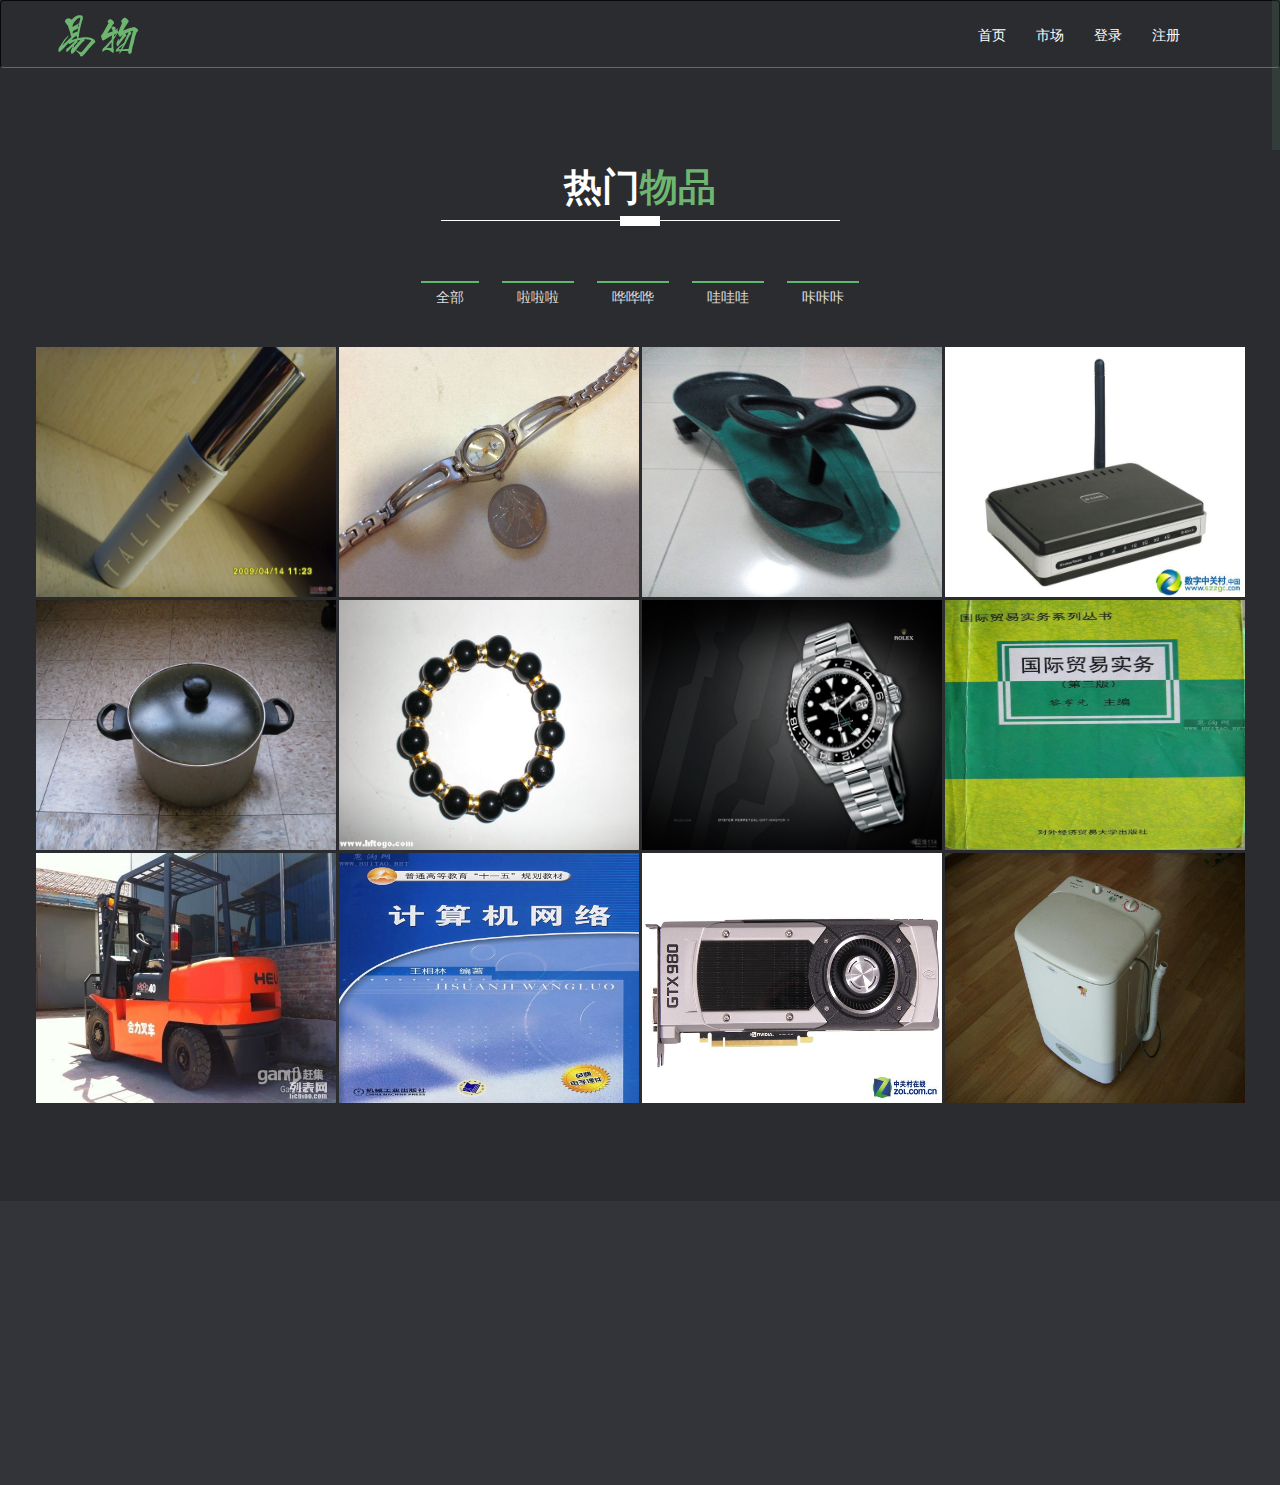
==== commit a41c690b: "完成市场设计" ====
--- a/web/market.html
+++ b/web/market.html
@@ -185,8 +185,8 @@
 
         <!-- single portfolio item -->
         <li class="mix app">
-          <a href="javascript:void(0)" data-largesrc="img/portfolio/portx1.jpg" data-title="Azuki bean" data-description="Swiss chard pumpkin bunya nuts maize plantain aubergine napa cabbage soko coriander sweet pepper water spinach winter purslane shallot tigernut lentil beetroot.">
-            <img src="img/portfolio/portx1.jpg" alt="Meghna">
+          <a href="javascript:void(0)" data-largesrc="img/item/images.jpg" data-title="Azuki bean" data-description="Swiss chard pumpkin bunya nuts maize plantain aubergine napa cabbage soko coriander sweet pepper water spinach winter purslane shallot tigernut lentil beetroot.">
+            <img src="img/item/images.jpg" width="100%">
             <div class="hover-mask">
               <h3>Azuki bean</h3>
               <span><i class="fa fa-plus fa-2x"></i></span>
@@ -197,8 +197,8 @@
 
         <!-- single portfolio item -->
         <li class="mix web">
-          <a href="javascript:void(0)" data-largesrc="img/portfolio/portx1.jpg" data-title="Veggies sunt bona vobis" data-description="Komatsuna prairie turnip wattle seed artichoke mustard horseradish taro rutabaga ricebean carrot black-eyed pea turnip greens beetroot yarrow watercress kombu.">
-            <img src="img/portfolio/portx1.jpg" alt="Meghna">
+          <a href="javascript:void(0)" data-largesrc="img/item/fdj.jpg" data-title="Veggies sunt bona vobis" data-description="Komatsuna prairie turnip wattle seed artichoke mustard horseradish taro rutabaga ricebean carrot black-eyed pea turnip greens beetroot yarrow watercress kombu.">
+            <img src="img/item/fdj.jpg" width="100%">
             <div class="hover-mask">
               <h3>Veggies sunt bona vobis</h3>
               <span><i class="fa fa-plus fa-2x"></i></span>
@@ -209,8 +209,8 @@
 
         <!-- single portfolio item -->
         <li class="mix photoshop">
-          <a href="javascript:void(0)" data-largesrc="img/portfolio/portx1.jpg" data-title="Dandelion horseradish" data-description="Cabbage bamboo shoot broccoli rabe chickpea chard sea lettuce lettuce ricebean artichoke earthnut pea aubergine okra brussels sprout avocado tomato.">
-            <img src="img/portfolio/portx1.jpg" alt="Meghna">
+          <a href="javascript:void(0)" data-largesrc="img/item/th.jpg" data-title="Dandelion horseradish" data-description="Cabbage bamboo shoot broccoli rabe chickpea chard sea lettuce lettuce ricebean artichoke earthnut pea aubergine okra brussels sprout avocado tomato.">
+            <img src="img/item/th.jpg" width="100%">
             <div class="hover-mask">
               <h3>Dandelion horseradish</h3>
               <span><i class="fa fa-plus fa-2x"></i></span>
@@ -221,8 +221,8 @@
 
         <!-- single portfolio item -->
         <li class="mix illustrator">
-          <a href="javascript:void(0)" data-largesrc="img/portfolio/portx1.jpg" data-title="Dandelion horseradish" data-description="Cabbage bamboo shoot broccoli rabe chickpea chard sea lettuce lettuce ricebean artichoke earthnut pea aubergine okra brussels sprout avocado tomato.">
-            <img src="img/portfolio/portx1.jpg" alt="Meghna">
+          <a href="javascript:void(0)" data-largesrc="img/item/hu.jpg" data-title="Dandelion horseradish" data-description="Cabbage bamboo shoot broccoli rabe chickpea chard sea lettuce lettuce ricebean artichoke earthnut pea aubergine okra brussels sprout avocado tomato.">
+            <img src="img/item/hu.jpg" width="100%">
             <div class="hover-mask">
               <h3>Dandelion horseradish</h3>
               <span><i class="fa fa-plus fa-2x"></i></span>
@@ -233,8 +233,8 @@
 
         <!-- single portfolio item -->
         <li class="mix app">
-          <a href="javascript:void(0)" data-largesrc="img/portfolio/portx1.jpg" data-title="Azuki bean" data-description="Swiss chard pumpkin bunya nuts maize plantain aubergine napa cabbage soko coriander sweet pepper water spinach winter purslane shallot tigernut lentil beetroot.">
-            <img src="img/portfolio/portx1.jpg" alt="Meghna">
+          <a href="javascript:void(0)" data-largesrc="img/item/guo.jpg" data-title="Azuki bean" data-description="Swiss chard pumpkin bunya nuts maize plantain aubergine napa cabbage soko coriander sweet pepper water spinach winter purslane shallot tigernut lentil beetroot.">
+            <img src="img/item/guo.jpg" width="100%">
             <div class="hover-mask">
               <h3>Azuki bean</h3>
               <span><i class="fa fa-plus fa-2x"></i></span>
@@ -245,8 +245,8 @@
 
         <!-- single portfolio item -->
         <li class="mix app">
-          <a href="javascript:void(0)" data-largesrc="img/portfolio/portx1.jpg" data-title="Veggies sunt bona vobis" data-description="Komatsuna prairie turnip wattle seed artichoke mustard horseradish taro rutabaga ricebean carrot black-eyed pea turnip greens beetroot yarrow watercress kombu.">
-            <img src="img/portfolio/portx1.jpg" alt="Meghna">
+          <a href="javascript:void(0)" data-largesrc="img/item/fozhu.jpg" data-title="Veggies sunt bona vobis" data-description="Komatsuna prairie turnip wattle seed artichoke mustard horseradish taro rutabaga ricebean carrot black-eyed pea turnip greens beetroot yarrow watercress kombu.">
+            <img src="img/item/fozhu.jpg" width="100%">
             <div class="hover-mask">
               <h3>Veggies sunt bona vobis</h3>
               <span><i class="fa fa-plus fa-2x"></i></span>
@@ -257,8 +257,8 @@
 
         <!-- single portfolio item -->
         <li class="mix web">
-          <a href="javascript:void(0)" data-largesrc="img/portfolio/portx1.jpg" data-title="Dandelion horseradish" data-description="Cabbage bamboo shoot broccoli rabe chickpea chard sea lettuce lettuce ricebean artichoke earthnut pea aubergine okra brussels sprout avocado tomato.">
-            <img src="img/portfolio/portx1.jpg" alt="Meghna">
+          <a href="javascript:void(0)" data-largesrc="img/item/biao.jpg" data-title="Dandelion horseradish" data-description="Cabbage bamboo shoot broccoli rabe chickpea chard sea lettuce lettuce ricebean artichoke earthnut pea aubergine okra brussels sprout avocado tomato.">
+            <img src="img/item/biao.jpg" width="100%">
             <div class="hover-mask">
               <h3>Dandelion horseradish</h3>
               <span><i class="fa fa-plus fa-2x"></i></span>
@@ -269,8 +269,8 @@
 
         <!-- single portfolio item -->
         <li class="mix photoshop">
-          <a href="javascript:void(0)" data-largesrc="img/portfolio/portx1.jpg" data-title="Azuki bean" data-description="Swiss chard pumpkin bunya nuts maize plantain aubergine napa cabbage soko coriander sweet pepper water spinach winter purslane shallot tigernut lentil beetroot.">
-            <img src="img/portfolio/portx1.jpg" alt="Meghna">
+          <a href="javascript:void(0)" data-largesrc="img/item/shu.jpg" data-title="Azuki bean" data-description="Swiss chard pumpkin bunya nuts maize plantain aubergine napa cabbage soko coriander sweet pepper water spinach winter purslane shallot tigernut lentil beetroot.">
+            <img src="img/item/shu.jpg" width="100%">
             <div class="hover-mask">
               <h3>Azuki bean</h3>
               <span><i class="fa fa-plus fa-2x"></i></span>
@@ -281,8 +281,8 @@
 
         <!-- single portfolio item -->
         <li class="mix photoshop">
-          <a href="javascript:void(0)" data-largesrc="img/portfolio/portx1.jpg" data-title="Veggies sunt bona vobis" data-description="Komatsuna prairie turnip wattle seed artichoke mustard horseradish taro rutabaga ricebean carrot black-eyed pea turnip greens beetroot yarrow watercress kombu.">
-            <img src="img/portfolio/portx1.jpg" alt="Meghna">
+          <a href="javascript:void(0)" data-largesrc="img/item/tuolaji.jpg" data-title="Veggies sunt bona vobis" data-description="Komatsuna prairie turnip wattle seed artichoke mustard horseradish taro rutabaga ricebean carrot black-eyed pea turnip greens beetroot yarrow watercress kombu.">
+            <img src="img/item/tuolaji.jpg" width="100%">
             <div class="hover-mask">
               <h3>Veggies sunt bona vobis</h3>
               <span><i class="fa fa-plus fa-2x"></i></span>
@@ -293,8 +293,8 @@
 
         <!-- single portfolio item -->
         <li class="mix illustrator">
-          <a href="javascript:void(0)" data-largesrc="img/portfolio/portx1.jpg" data-title="Veggies sunt bona vobis" data-description="Komatsuna prairie turnip wattle seed artichoke mustard horseradish taro rutabaga ricebean carrot black-eyed pea turnip greens beetroot yarrow watercress kombu.">
-            <img src="img/portfolio/portx1.jpg" alt="Meghna">
+          <a href="javascript:void(0)" data-largesrc="img/item/wang.jpg" data-title="Veggies sunt bona vobis" data-description="Komatsuna prairie turnip wattle seed artichoke mustard horseradish taro rutabaga ricebean carrot black-eyed pea turnip greens beetroot yarrow watercress kombu.">
+            <img src="img/item/wang.jpg" width="100%">
             <div class="hover-mask">
               <h3>Veggies sunt bona vobis</h3>
               <span><i class="fa fa-plus fa-2x"></i></span>
@@ -305,8 +305,8 @@
 
         <!-- single portfolio item -->
         <li class="mix web">
-          <a href="javascript:void(0)" data-largesrc="img/portfolio/portx1.jpg" data-title="Dandelion horseradish" data-description="Cabbage bamboo shoot broccoli rabe chickpea chard sea lettuce lettuce ricebean artichoke earthnut pea aubergine okra brussels sprout avocado tomato.">
-            <img src="img/portfolio/portx1.jpg" alt="Meghna">
+          <a href="javascript:void(0)" data-largesrc="img/item/titian.jpg" data-title="Dandelion horseradish" data-description="Cabbage bamboo shoot broccoli rabe chickpea chard sea lettuce lettuce ricebean artichoke earthnut pea aubergine okra brussels sprout avocado tomato.">
+            <img src="img/item/titian.jpg" width="100%">
             <div class="hover-mask">
               <h3>Dandelion horseradish</h3>
               <span><i class="fa fa-plus fa-2x"></i></span>
@@ -317,8 +317,8 @@
 
         <!-- single portfolio item -->
         <li class="mix app">
-          <a href="javascript:void(0)" data-largesrc="img/portfolio/portx1.jpg" data-title="Azuki bean" data-description="Swiss chard pumpkin bunya nuts maize plantain aubergine napa cabbage soko coriander sweet pepper water spinach winter purslane shallot tigernut lentil beetroot.">
-            <img src="img/portfolio/portx1.jpg" alt="Meghna">
+          <a href="javascript:void(0)" data-largesrc="img/item/xiyiji.jpg" data-title="Azuki bean" data-description="Swiss chard pumpkin bunya nuts maize plantain aubergine napa cabbage soko coriander sweet pepper water spinach winter purslane shallot tigernut lentil beetroot.">
+            <img src="img/item/xiyiji.jpg" width="100%">
             <div class="hover-mask">
               <h3>Azuki bean</h3>
               <span><i class="fa fa-plus fa-2x"></i></span>
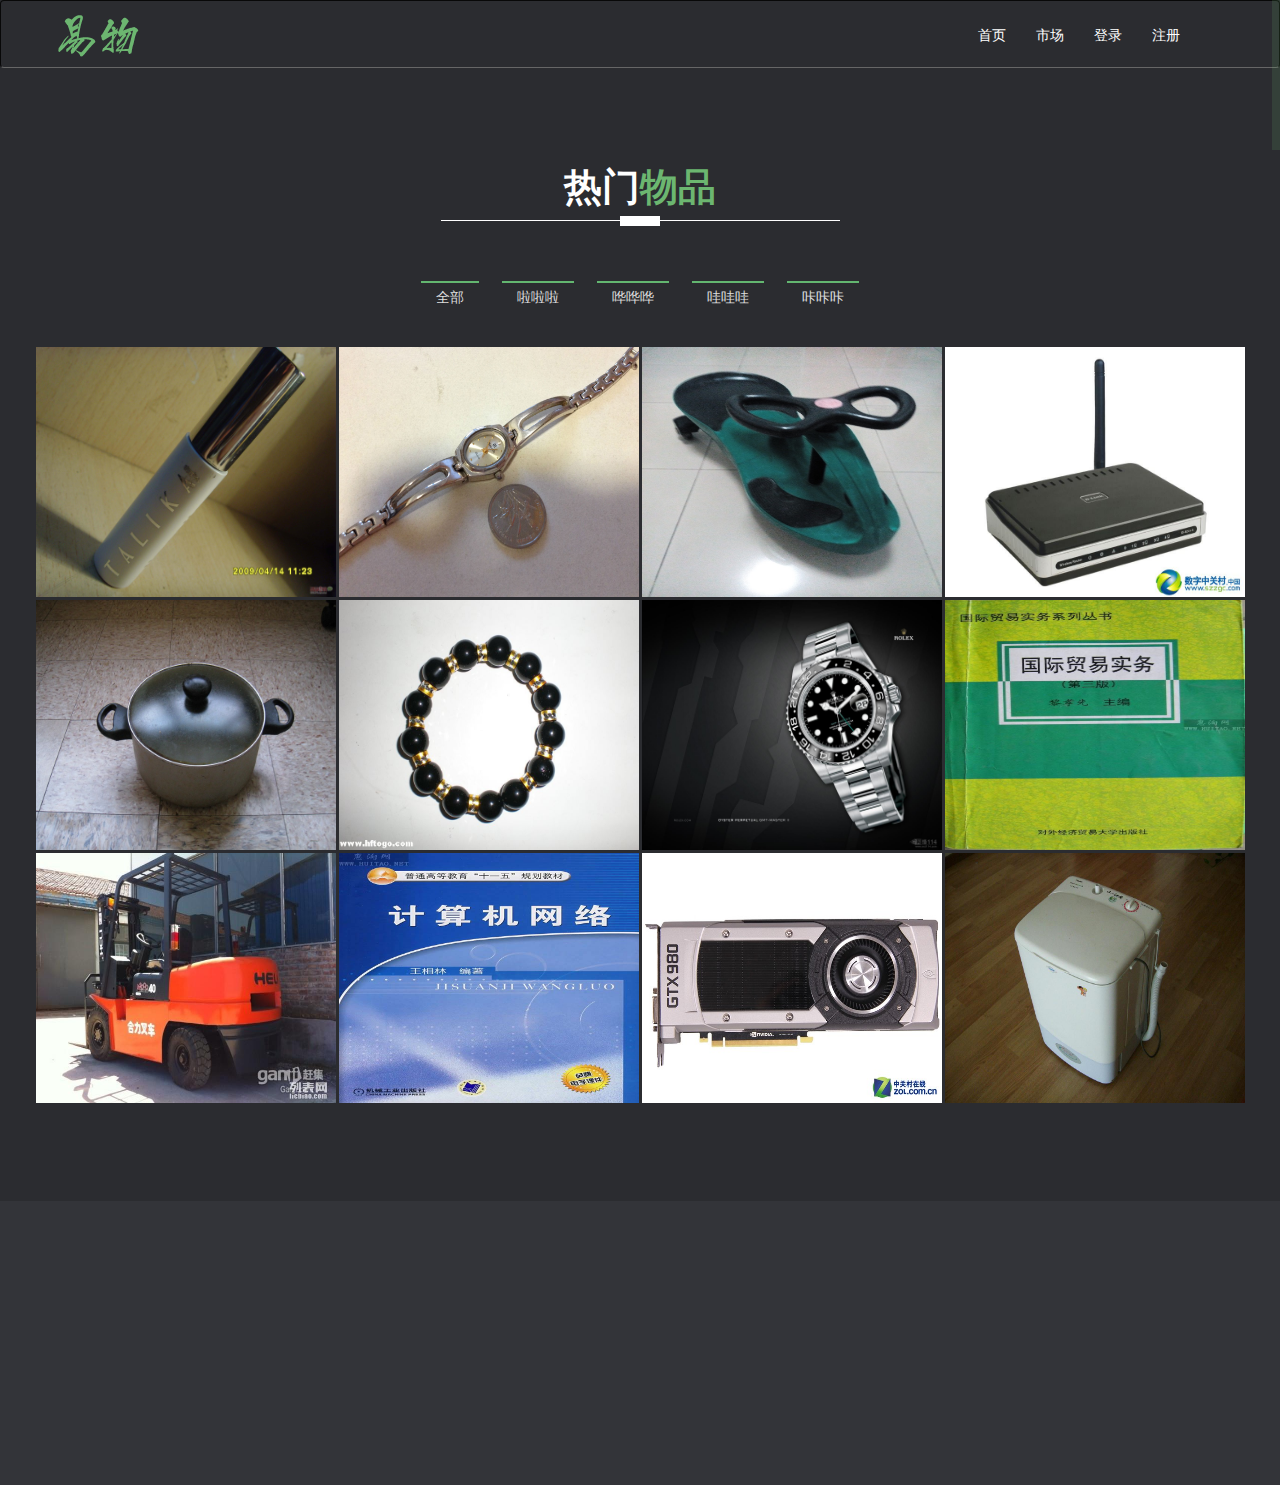
==== commit f0b9f5e0: "完成用户信息页" ====
--- a/web/market.html
+++ b/web/market.html
@@ -103,9 +103,9 @@
           <li><a href="index.html">首页</a></li>
           <li><a href="market.html">市场</a></li>
           <li><a id="outlg" data-toggle="modal" data-target="#login" href="#services">登录</a></li>
-          <li><a id="outrg" href="#contact-us">注册</a></li>
+          <li><a id="outrg" href="user.html">注册</a></li>
           <li><a id="inlg" data-toggle="modal" data-target="#login" href="#services">login</a></li>
-          <li><a id="inrg" href="#contact-us">register</a></li>
+          <li><a id="inrg" href="user.html">register</a></li>
         </ul>
       </nav>
       <!-- /main nav -->
@@ -129,15 +129,15 @@
         <div class="modal-body">
           <p>
             <label class="black">用户名：</label>
-            <input class="black" type="text" name="username" placeholder="username" />
+            <input id="lusername" class="black" type="text" name="username" placeholder="username" />
           </p>
           <p>
             <label class="black">密&emsp;码：</label>
-            <input type="password" name="password" placeholder="password" />
+            <input id="luserpw" type="password" name="password" placeholder="password" />
           </p>
         </div>
         <div class="modal-footer">
-          <a href="#" class="btn btn-success black" onclick="javascript:login()">登录</a>
+          <a href="#" class="btn btn-success black" onclick="login()">登录</a>
           <a href="#" class="btn black " data-dismiss="modal">关闭</a>
         </div>
       </div>
